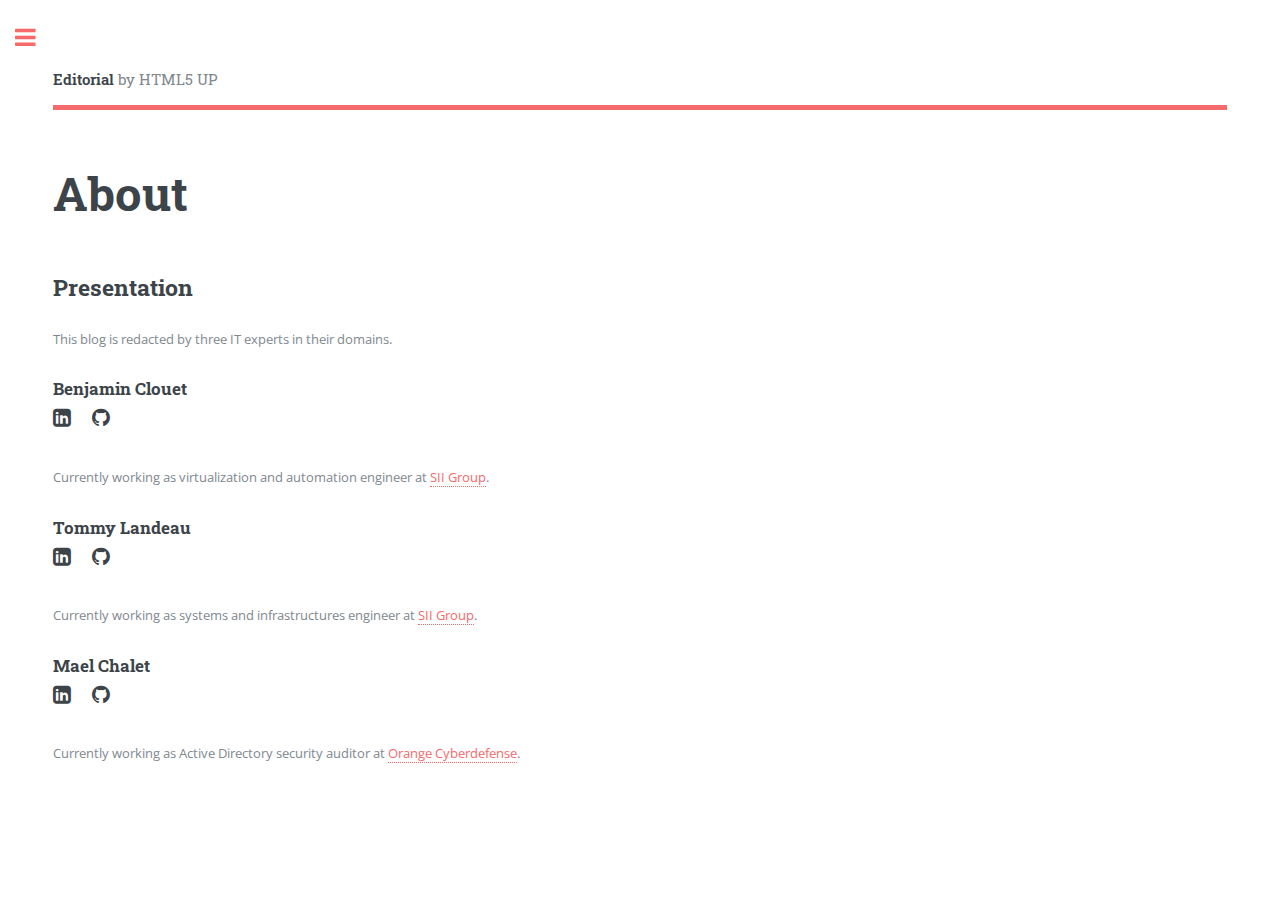
==== about.html @ bd1ff663 "Update" ====
<!DOCTYPE HTML>
<!--
	Editorial by HTML5 UP
	html5up.net | @ajlkn
	Free for personal and commercial use under the CCA 3.0 license (html5up.net/license)
-->
<html>
	<head>
		<title>About - EASY IT</title>
		<meta charset="utf-8" />
		<meta name="viewport" content="width=device-width, initial-scale=1, user-scalable=no" />
		<link rel="stylesheet" href="assets/css/main.css" />
	</head>
	<body class="is-preload">

		<!-- Wrapper -->
			<div id="wrapper">

				<!-- Main -->
					<div id="main">
						<div class="inner">

							<!-- Header -->
								<header id="header">
									<a href="index.html" class="logo"><strong>Editorial</strong> by HTML5 UP</a>
								</header>

							<!-- Content -->
								<section>
									<header class="main">
										<h1>About</h1>
									</header>

									<!-- Content -->
										<h2 id="content">Presentation</h2>
										<p>This blog is redacted by three IT experts in their domains.</p>
										<div class="row">
											<div class="col-6 col-12-medium">
												<h3>Benjamin Clouet 
													<ul class="icons">
														<li><a href="https://www.linkedin.com/in/benjamin-clouet-284706ab" class="icon fa-linkedin-square"><span class="label">LinkedIn</span></a></li>
														<li><a href="https://github.com/bclouet" class="icon fa-github"><span class="label">Github</span></a></li>
													</ul>
												</h3>

												<p>Currently working as virtualization and automation engineer at <a href="http://www.groupe-sii.com">SII Group</a>.</p>

												<h3>Tommy Landeau
													<ul class="icons">
														<li><a href="https://www.linkedin.com/in/benjamin-clouet-284706ab" class="icon fa-linkedin-square"><span class="label">LinkedIn</span></a></li>
														<li><a href="https://github.com/bclouet" class="icon fa-github"><span class="label">Github</span></a></li>
													</ul>
												</h3>

												<p>Currently working as systems and infrastructures engineer at <a href="http://www.groupe-sii.com">SII Group</a>.</p>

												<h3>Mael Chalet 
													<ul class="icons">
														<li><a href="https://www.linkedin.com/in/benjamin-clouet-284706ab" class="icon fa-linkedin-square"><span class="label">LinkedIn</span></a></li>
														<li><a href="https://github.com/bclouet" class="icon fa-github"><span class="label">Github</span></a></li>
													</ul>
												</h3>

												<p>Currently working as Active Directory security auditor at <a href="https://cyberdefense.orange.com/fr/">Orange Cyberdefense</a>.</p>
											</div>
										</div>
								</section>
						</div>
					</div>

				<!-- Sidebar -->
					<div id="sidebar">
						<div class="inner">

							<!-- Search -->
								<section id="search" class="alt">
									<form method="post" action="#">
										<input type="text" name="query" id="query" placeholder="Search" />
									</form>
								</section>

							<!-- Menu -->
                            <nav id="menu">
									<header class="major">
										<h2>Menu</h2>
									</header>
									<ul>
										<li><a href="index.html">Homepage</a></li>
										<li><a href="generic.html">Generic</a></li>
										<li><a href="elements.html">Elements</a></li>
										<li>
											<span class="opener">Tutorials</span>
											<ul>
												<li><a href="#">VMware</a></li>
												<li><a href="#">Databases</a></li>
												<li><a href="#">Microsoft</a></li>
												<li><a href="#">Security</a></li>
											</ul>
										</li>
										<li>
											<span class="opener">Technology monitoring</span>
											<ul>
												<li><a href="#">VMware</a></li>
												<li><a href="#">Databases</a></li>
												<li><a href="#">Microsoft</a></li>
												<li><a href="#">Security</a></li>
											</ul>
										</li>
										<li><a href="about.html">About</a></li>
									</ul>
								</nav>

							<!-- Section -->
								<section>
									<header class="major">
										<h2>Last articles</h2>
									</header>
									<div class="mini-posts">
										<article>
											<a href="#" class="image"><img src="images/virtualisation/vmware_icon.png" alt="" /></a>
											<p>An introduction to virtualization through VMware technologies.</p>
										</article>
										<article>
											<a href="#" class="image"><img src="images/microsoft/microsoft_icon.png" alt="" /></a>
											<p>Understanding Active Direcrory architecture.</p>
										</article>
										<article>
											<a href="#" class="image"><img src="images/scripting/python_icon.png" alt="" /></a>
											<p>Using Python to automate tasks on VMware technologies.</p>
										</article>
									</div>
									<ul class="actions">
										<li><a href="#" class="button">More</a></li>
									</ul>
								</section>

							<!-- Section -->
								<section>
									<header class="major">
										<h2>Get in touch</h2>
									</header>
									<p>If you want to discuss about something related to this blog, don't hesitate to contact us using the following information.</p>
									<ul class="contact">
										<li class="fa-envelope-o"><a href="#">it-ez@domain.tbd</a></li>
										<li class="fa-phone">(000) 000-0000</li>
										<li class="fa-home">169 rue du sale<br />
										Paimpol, TN 00000-0000</li>
									</ul>
								</section>

							<!-- Footer -->
								<footer id="footer">
									<p class="copyright">&copy; IT-EZ. All rights reserved. Demo Images: <a href="https://unsplash.com">Unsplash</a>. Design: <a href="https://html5up.net">HTML5 UP</a>.</p>
								</footer>

						</div>
					</div>

			</div>

		<!-- Scripts -->
			<script src="assets/js/jquery.min.js"></script>
			<script src="assets/js/browser.min.js"></script>
			<script src="assets/js/breakpoints.min.js"></script>
			<script src="assets/js/util.js"></script>
			<script src="assets/js/main.js"></script>

	</body>
</html>
---- assets/css/main.css ----
@import url(font-awesome.min.css);
@import url("https://fonts.googleapis.com/css?family=Open+Sans:400,600,400italic,600italic|Roboto+Slab:400,700");

/*
	Editorial by HTML5 UP
	html5up.net | @ajlkn
	Free for personal and commercial use under the CCA 3.0 license (html5up.net/license)
*/

html, body, div, span, applet, object,
iframe, h1, h2, h3, h4, h5, h6, p, blockquote,
pre, a, abbr, acronym, address, big, cite,
code, del, dfn, em, img, ins, kbd, q, s, samp,
small, strike, strong, sub, sup, tt, var, b,
u, i, center, dl, dt, dd, ol, ul, li, fieldset,
form, label, legend, table, caption, tbody,
tfoot, thead, tr, th, td, article, aside,
canvas, details, embed, figure, figcaption,
footer, header, hgroup, menu, nav, output, ruby,
section, summary, time, mark, audio, video {
	margin: 0;
	padding: 0;
	border: 0;
	font-size: 100%;
	font: inherit;
	vertical-align: baseline;}

article, aside, details, figcaption, figure,
footer, header, hgroup, menu, nav, section {
	display: block;}

body {
	line-height: 1;
}

ol, ul {
	list-style: none;
}

blockquote, q {
	quotes: none;
}

	blockquote:before, blockquote:after, q:before, q:after {
		content: '';
		content: none;
	}

table {
	border-collapse: collapse;
	border-spacing: 0;
}

body {
	-webkit-text-size-adjust: none;
}

mark {
	background-color: transparent;
	color: inherit;
}

input::-moz-focus-inner {
	border: 0;
	padding: 0;
}

input, select, textarea {
	-moz-appearance: none;
	-webkit-appearance: none;
	-ms-appearance: none;
	appearance: none;
}

/* Basic */

	@-ms-viewport {
		width: device-width;
	}

	body {
		-ms-overflow-style: scrollbar;
	}

	@media screen and (max-width: 480px) {

		html, body {
			min-width: 320px;
		}

	}

	html {
		box-sizing: border-box;
	}

	*, *:before, *:after {
		box-sizing: inherit;
	}

	body {
		background: #ffffff;
	}

		body.is-preload *, body.is-preload *:before, body.is-preload *:after, body.is-resizing *, body.is-resizing *:before, body.is-resizing *:after {
			-moz-animation: none !important;
			-webkit-animation: none !important;
			-ms-animation: none !important;
			animation: none !important;
			-moz-transition: none !important;
			-webkit-transition: none !important;
			-ms-transition: none !important;
			transition: none !important;
		}

/* Type */

	body, input, select, textarea {
		color: #7f888f;
		font-family: "Open Sans", sans-serif;
		font-size: 13pt;
		font-weight: 400;
		line-height: 1.65;
	}

		@media screen and (max-width: 1680px) {

			body, input, select, textarea {
				font-size: 11pt;
			}

		}

		@media screen and (max-width: 1280px) {

			body, input, select, textarea {
				font-size: 10pt;
			}

		}

		@media screen and (max-width: 360px) {

			body, input, select, textarea {
				font-size: 9pt;
			}

		}

	a {
		-moz-transition: color 0.2s ease-in-out, border-bottom-color 0.2s ease-in-out;
		-webkit-transition: color 0.2s ease-in-out, border-bottom-color 0.2s ease-in-out;
		-ms-transition: color 0.2s ease-in-out, border-bottom-color 0.2s ease-in-out;
		transition: color 0.2s ease-in-out, border-bottom-color 0.2s ease-in-out;
		border-bottom: dotted 1px;
		color: #f56a6a;
		text-decoration: none;
	}

		a:hover {
			border-bottom-color: #f56a6a;
			color: #f56a6a !important;
		}

			a:hover strong {
				color: inherit;
			}

	strong, b {
		color: #3d4449;
		font-weight: 600;
	}

	em, i {
		font-style: italic;
	}

	p {
		margin: 0 0 2em 0;
	}

	h1, h2, h3, h4, h5, h6 {
		color: #3d4449;
		font-family: "Roboto Slab", serif;
		font-weight: 700;
		line-height: 1.5;
		margin: 0 0 1em 0;
	}

		h1 a, h2 a, h3 a, h4 a, h5 a, h6 a {
			color: inherit;
			text-decoration: none;
			border-bottom: 0;
		}

	h1 {
		font-size: 4em;
		margin: 0 0 0.5em 0;
		line-height: 1.3;
	}

	h2 {
		font-size: 1.75em;
	}

	h3 {
		font-size: 1.25em;
	}

	h4 {
		font-size: 1.1em;
	}

	h5 {
		font-size: 0.9em;
	}

	h6 {
		font-size: 0.7em;
	}

	@media screen and (max-width: 1680px) {

		h1 {
			font-size: 3.5em;
		}

	}

	@media screen and (max-width: 980px) {

		h1 {
			font-size: 3.25em;
		}

	}

	@media screen and (max-width: 736px) {

		h1 {
			font-size: 2em;
			line-height: 1.4;
		}

		h2 {
			font-size: 1.5em;
		}

	}

	sub {
		font-size: 0.8em;
		position: relative;
		top: 0.5em;
	}

	sup {
		font-size: 0.8em;
		position: relative;
		top: -0.5em;
	}

	blockquote {
		border-left: solid 3px rgba(210, 215, 217, 0.75);
		font-style: italic;
		margin: 0 0 2em 0;
		padding: 0.5em 0 0.5em 2em;
	}

	code {
		background: rgba(230, 235, 237, 0.25);
		border-radius: 0.375em;
		border: solid 1px rgba(210, 215, 217, 0.75);
		font-family: "Courier New", monospace;
		font-size: 0.9em;
		margin: 0 0.25em;
		padding: 0.25em 0.65em;
	}

	pre {
		-webkit-overflow-scrolling: touch;
		font-family: "Courier New", monospace;
		font-size: 0.9em;
		margin: 0 0 2em 0;
	}

		pre code {
			display: block;
			line-height: 1.75;
			padding: 1em 1.5em;
			overflow-x: auto;
		}

	hr {
		border: 0;
		border-bottom: solid 1px rgba(210, 215, 217, 0.75);
		margin: 2em 0;
	}

		hr.major {
			margin: 3em 0;
		}

	.align-left {
		text-align: left;
	}

	.align-center {
		text-align: center;
	}

	.align-right {
		text-align: right;
	}

/* Row */

	.row {
		display: flex;
		flex-wrap: wrap;
		box-sizing: border-box;
		align-items: stretch;
	}

		.row > * {
			box-sizing: border-box;
		}

		.row.gtr-uniform > * > :last-child {
			margin-bottom: 0;
		}

		.row.aln-left {
			justify-content: flex-start;
		}

		.row.aln-center {
			justify-content: center;
		}

		.row.aln-right {
			justify-content: flex-end;
		}

		.row.aln-top {
			align-items: flex-start;
		}

		.row.aln-middle {
			align-items: center;
		}

		.row.aln-bottom {
			align-items: flex-end;
		}

		.row > .imp {
			order: -1;
		}

		.row > .col-1 {
			width: 8.3333333333%;
		}

		.row > .off-1 {
			margin-left: 8.3333333333%;
		}

		.row > .col-2 {
			width: 16.6666666667%;
		}

		.row > .off-2 {
			margin-left: 16.6666666667%;
		}

		.row > .col-3 {
			width: 25%;
		}

		.row > .off-3 {
			margin-left: 25%;
		}

		.row > .col-4 {
			width: 33.3333333333%;
		}

		.row > .off-4 {
			margin-left: 33.3333333333%;
		}

		.row > .col-5 {
			width: 41.6666666667%;
		}

		.row > .off-5 {
			margin-left: 41.6666666667%;
		}

		.row > .col-6 {
			width: 50%;
		}

		.row > .off-6 {
			margin-left: 50%;
		}

		.row > .col-7 {
			width: 58.3333333333%;
		}

		.row > .off-7 {
			margin-left: 58.3333333333%;
		}

		.row > .col-8 {
			width: 66.6666666667%;
		}

		.row > .off-8 {
			margin-left: 66.6666666667%;
		}

		.row > .col-9 {
			width: 75%;
		}

		.row > .off-9 {
			margin-left: 75%;
		}

		.row > .col-10 {
			width: 83.3333333333%;
		}

		.row > .off-10 {
			margin-left: 83.3333333333%;
		}

		.row > .col-11 {
			width: 91.6666666667%;
		}

		.row > .off-11 {
			margin-left: 91.6666666667%;
		}

		.row > .col-12 {
			width: 100%;
		}

		.row > .off-12 {
			margin-left: 100%;
		}

		.row.gtr-0 {
			margin-top: 0;
			margin-left: 0em;
		}

			.row.gtr-0 > * {
				padding: 0 0 0 0em;
			}

			.row.gtr-0.gtr-uniform {
				margin-top: 0em;
			}

				.row.gtr-0.gtr-uniform > * {
					padding-top: 0em;
				}

		.row.gtr-25 {
			margin-top: 0;
			margin-left: -0.375em;
		}

			.row.gtr-25 > * {
				padding: 0 0 0 0.375em;
			}

			.row.gtr-25.gtr-uniform {
				margin-top: -0.375em;
			}

				.row.gtr-25.gtr-uniform > * {
					padding-top: 0.375em;
				}

		.row.gtr-50 {
			margin-top: 0;
			margin-left: -0.75em;
		}

			.row.gtr-50 > * {
				padding: 0 0 0 0.75em;
			}

			.row.gtr-50.gtr-uniform {
				margin-top: -0.75em;
			}

				.row.gtr-50.gtr-uniform > * {
					padding-top: 0.75em;
				}

		.row {
			margin-top: 0;
			margin-left: -1.5em;
		}

			.row > * {
				padding: 0 0 0 1.5em;
			}

			.row.gtr-uniform {
				margin-top: -1.5em;
			}

				.row.gtr-uniform > * {
					padding-top: 1.5em;
				}

		.row.gtr-150 {
			margin-top: 0;
			margin-left: -2.25em;
		}

			.row.gtr-150 > * {
				padding: 0 0 0 2.25em;
			}

			.row.gtr-150.gtr-uniform {
				margin-top: -2.25em;
			}

				.row.gtr-150.gtr-uniform > * {
					padding-top: 2.25em;
				}

		.row.gtr-200 {
			margin-top: 0;
			margin-left: -3em;
		}

			.row.gtr-200 > * {
				padding: 0 0 0 3em;
			}

			.row.gtr-200.gtr-uniform {
				margin-top: -3em;
			}

				.row.gtr-200.gtr-uniform > * {
					padding-top: 3em;
				}

		@media screen and (max-width: 1680px) {

			.row {
				display: flex;
				flex-wrap: wrap;
				box-sizing: border-box;
				align-items: stretch;
			}

				.row > * {
					box-sizing: border-box;
				}

				.row.gtr-uniform > * > :last-child {
					margin-bottom: 0;
				}

				.row.aln-left {
					justify-content: flex-start;
				}

				.row.aln-center {
					justify-content: center;
				}

				.row.aln-right {
					justify-content: flex-end;
				}

				.row.aln-top {
					align-items: flex-start;
				}

				.row.aln-middle {
					align-items: center;
				}

				.row.aln-bottom {
					align-items: flex-end;
				}

				.row > .imp-xlarge {
					order: -1;
				}

				.row > .col-1-xlarge {
					width: 8.3333333333%;
				}

				.row > .off-1-xlarge {
					margin-left: 8.3333333333%;
				}

				.row > .col-2-xlarge {
					width: 16.6666666667%;
				}

				.row > .off-2-xlarge {
					margin-left: 16.6666666667%;
				}

				.row > .col-3-xlarge {
					width: 25%;
				}

				.row > .off-3-xlarge {
					margin-left: 25%;
				}

				.row > .col-4-xlarge {
					width: 33.3333333333%;
				}

				.row > .off-4-xlarge {
					margin-left: 33.3333333333%;
				}

				.row > .col-5-xlarge {
					width: 41.6666666667%;
				}

				.row > .off-5-xlarge {
					margin-left: 41.6666666667%;
				}

				.row > .col-6-xlarge {
					width: 50%;
				}

				.row > .off-6-xlarge {
					margin-left: 50%;
				}

				.row > .col-7-xlarge {
					width: 58.3333333333%;
				}

				.row > .off-7-xlarge {
					margin-left: 58.3333333333%;
				}

				.row > .col-8-xlarge {
					width: 66.6666666667%;
				}

				.row > .off-8-xlarge {
					margin-left: 66.6666666667%;
				}

				.row > .col-9-xlarge {
					width: 75%;
				}

				.row > .off-9-xlarge {
					margin-left: 75%;
				}

				.row > .col-10-xlarge {
					width: 83.3333333333%;
				}

				.row > .off-10-xlarge {
					margin-left: 83.3333333333%;
				}

				.row > .col-11-xlarge {
					width: 91.6666666667%;
				}

				.row > .off-11-xlarge {
					margin-left: 91.6666666667%;
				}

				.row > .col-12-xlarge {
					width: 100%;
				}

				.row > .off-12-xlarge {
					margin-left: 100%;
				}

				.row.gtr-0 {
					margin-top: 0;
					margin-left: 0em;
				}

					.row.gtr-0 > * {
						padding: 0 0 0 0em;
					}

					.row.gtr-0.gtr-uniform {
						margin-top: 0em;
					}

						.row.gtr-0.gtr-uniform > * {
							padding-top: 0em;
						}

				.row.gtr-25 {
					margin-top: 0;
					margin-left: -0.375em;
				}

					.row.gtr-25 > * {
						padding: 0 0 0 0.375em;
					}

					.row.gtr-25.gtr-uniform {
						margin-top: -0.375em;
					}

						.row.gtr-25.gtr-uniform > * {
							padding-top: 0.375em;
						}

				.row.gtr-50 {
					margin-top: 0;
					margin-left: -0.75em;
				}

					.row.gtr-50 > * {
						padding: 0 0 0 0.75em;
					}

					.row.gtr-50.gtr-uniform {
						margin-top: -0.75em;
					}

						.row.gtr-50.gtr-uniform > * {
							padding-top: 0.75em;
						}

				.row {
					margin-top: 0;
					margin-left: -1.5em;
				}

					.row > * {
						padding: 0 0 0 1.5em;
					}

					.row.gtr-uniform {
						margin-top: -1.5em;
					}

						.row.gtr-uniform > * {
							padding-top: 1.5em;
						}

				.row.gtr-150 {
					margin-top: 0;
					margin-left: -2.25em;
				}

					.row.gtr-150 > * {
						padding: 0 0 0 2.25em;
					}

					.row.gtr-150.gtr-uniform {
						margin-top: -2.25em;
					}

						.row.gtr-150.gtr-uniform > * {
							padding-top: 2.25em;
						}

				.row.gtr-200 {
					margin-top: 0;
					margin-left: -3em;
				}

					.row.gtr-200 > * {
						padding: 0 0 0 3em;
					}

					.row.gtr-200.gtr-uniform {
						margin-top: -3em;
					}

						.row.gtr-200.gtr-uniform > * {
							padding-top: 3em;
						}

		}

		@media screen and (max-width: 1280px) {

			.row {
				display: flex;
				flex-wrap: wrap;
				box-sizing: border-box;
				align-items: stretch;
			}

				.row > * {
					box-sizing: border-box;
				}

				.row.gtr-uniform > * > :last-child {
					margin-bottom: 0;
				}

				.row.aln-left {
					justify-content: flex-start;
				}

				.row.aln-center {
					justify-content: center;
				}

				.row.aln-right {
					justify-content: flex-end;
				}

				.row.aln-top {
					align-items: flex-start;
				}

				.row.aln-middle {
					align-items: center;
				}

				.row.aln-bottom {
					align-items: flex-end;
				}

				.row > .imp-large {
					order: -1;
				}

				.row > .col-1-large {
					width: 8.3333333333%;
				}

				.row > .off-1-large {
					margin-left: 8.3333333333%;
				}

				.row > .col-2-large {
					width: 16.6666666667%;
				}

				.row > .off-2-large {
					margin-left: 16.6666666667%;
				}

				.row > .col-3-large {
					width: 25%;
				}

				.row > .off-3-large {
					margin-left: 25%;
				}

				.row > .col-4-large {
					width: 33.3333333333%;
				}

				.row > .off-4-large {
					margin-left: 33.3333333333%;
				}

				.row > .col-5-large {
					width: 41.6666666667%;
				}

				.row > .off-5-large {
					margin-left: 41.6666666667%;
				}

				.row > .col-6-large {
					width: 50%;
				}

				.row > .off-6-large {
					margin-left: 50%;
				}

				.row > .col-7-large {
					width: 58.3333333333%;
				}

				.row > .off-7-large {
					margin-left: 58.3333333333%;
				}

				.row > .col-8-large {
					width: 66.6666666667%;
				}

				.row > .off-8-large {
					margin-left: 66.6666666667%;
				}

				.row > .col-9-large {
					width: 75%;
				}

				.row > .off-9-large {
					margin-left: 75%;
				}

				.row > .col-10-large {
					width: 83.3333333333%;
				}

				.row > .off-10-large {
					margin-left: 83.3333333333%;
				}

				.row > .col-11-large {
					width: 91.6666666667%;
				}

				.row > .off-11-large {
					margin-left: 91.6666666667%;
				}

				.row > .col-12-large {
					width: 100%;
				}

				.row > .off-12-large {
					margin-left: 100%;
				}

				.row.gtr-0 {
					margin-top: 0;
					margin-left: 0em;
				}

					.row.gtr-0 > * {
						padding: 0 0 0 0em;
					}

					.row.gtr-0.gtr-uniform {
						margin-top: 0em;
					}

						.row.gtr-0.gtr-uniform > * {
							padding-top: 0em;
						}

				.row.gtr-25 {
					margin-top: 0;
					margin-left: -0.375em;
				}

					.row.gtr-25 > * {
						padding: 0 0 0 0.375em;
					}

					.row.gtr-25.gtr-uniform {
						margin-top: -0.375em;
					}

						.row.gtr-25.gtr-uniform > * {
							padding-top: 0.375em;
						}

				.row.gtr-50 {
					margin-top: 0;
					margin-left: -0.75em;
				}

					.row.gtr-50 > * {
						padding: 0 0 0 0.75em;
					}

					.row.gtr-50.gtr-uniform {
						margin-top: -0.75em;
					}

						.row.gtr-50.gtr-uniform > * {
							padding-top: 0.75em;
						}

				.row {
					margin-top: 0;
					margin-left: -1.5em;
				}

					.row > * {
						padding: 0 0 0 1.5em;
					}

					.row.gtr-uniform {
						margin-top: -1.5em;
					}

						.row.gtr-uniform > * {
							padding-top: 1.5em;
						}

				.row.gtr-150 {
					margin-top: 0;
					margin-left: -2.25em;
				}

					.row.gtr-150 > * {
						padding: 0 0 0 2.25em;
					}

					.row.gtr-150.gtr-uniform {
						margin-top: -2.25em;
					}

						.row.gtr-150.gtr-uniform > * {
							padding-top: 2.25em;
						}

				.row.gtr-200 {
					margin-top: 0;
					margin-left: -3em;
				}

					.row.gtr-200 > * {
						padding: 0 0 0 3em;
					}

					.row.gtr-200.gtr-uniform {
						margin-top: -3em;
					}

						.row.gtr-200.gtr-uniform > * {
							padding-top: 3em;
						}

		}

		@media screen and (max-width: 980px) {

			.row {
				display: flex;
				flex-wrap: wrap;
				box-sizing: border-box;
				align-items: stretch;
			}

				.row > * {
					box-sizing: border-box;
				}

				.row.gtr-uniform > * > :last-child {
					margin-bottom: 0;
				}

				.row.aln-left {
					justify-content: flex-start;
				}

				.row.aln-center {
					justify-content: center;
				}

				.row.aln-right {
					justify-content: flex-end;
				}

				.row.aln-top {
					align-items: flex-start;
				}

				.row.aln-middle {
					align-items: center;
				}

				.row.aln-bottom {
					align-items: flex-end;
				}

				.row > .imp-medium {
					order: -1;
				}

				.row > .col-1-medium {
					width: 8.3333333333%;
				}

				.row > .off-1-medium {
					margin-left: 8.3333333333%;
				}

				.row > .col-2-medium {
					width: 16.6666666667%;
				}

				.row > .off-2-medium {
					margin-left: 16.6666666667%;
				}

				.row > .col-3-medium {
					width: 25%;
				}

				.row > .off-3-medium {
					margin-left: 25%;
				}

				.row > .col-4-medium {
					width: 33.3333333333%;
				}

				.row > .off-4-medium {
					margin-left: 33.3333333333%;
				}

				.row > .col-5-medium {
					width: 41.6666666667%;
				}

				.row > .off-5-medium {
					margin-left: 41.6666666667%;
				}

				.row > .col-6-medium {
					width: 50%;
				}

				.row > .off-6-medium {
					margin-left: 50%;
				}

				.row > .col-7-medium {
					width: 58.3333333333%;
				}

				.row > .off-7-medium {
					margin-left: 58.3333333333%;
				}

				.row > .col-8-medium {
					width: 66.6666666667%;
				}

				.row > .off-8-medium {
					margin-left: 66.6666666667%;
				}

				.row > .col-9-medium {
					width: 75%;
				}

				.row > .off-9-medium {
					margin-left: 75%;
				}

				.row > .col-10-medium {
					width: 83.3333333333%;
				}

				.row > .off-10-medium {
					margin-left: 83.3333333333%;
				}

				.row > .col-11-medium {
					width: 91.6666666667%;
				}

				.row > .off-11-medium {
					margin-left: 91.6666666667%;
				}

				.row > .col-12-medium {
					width: 100%;
				}

				.row > .off-12-medium {
					margin-left: 100%;
				}

				.row.gtr-0 {
					margin-top: 0;
					margin-left: 0em;
				}

					.row.gtr-0 > * {
						padding: 0 0 0 0em;
					}

					.row.gtr-0.gtr-uniform {
						margin-top: 0em;
					}

						.row.gtr-0.gtr-uniform > * {
							padding-top: 0em;
						}

				.row.gtr-25 {
					margin-top: 0;
					margin-left: -0.375em;
				}

					.row.gtr-25 > * {
						padding: 0 0 0 0.375em;
					}

					.row.gtr-25.gtr-uniform {
						margin-top: -0.375em;
					}

						.row.gtr-25.gtr-uniform > * {
							padding-top: 0.375em;
						}

				.row.gtr-50 {
					margin-top: 0;
					margin-left: -0.75em;
				}

					.row.gtr-50 > * {
						padding: 0 0 0 0.75em;
					}

					.row.gtr-50.gtr-uniform {
						margin-top: -0.75em;
					}

						.row.gtr-50.gtr-uniform > * {
							padding-top: 0.75em;
						}

				.row {
					margin-top: 0;
					margin-left: -1.5em;
				}

					.row > * {
						padding: 0 0 0 1.5em;
					}

					.row.gtr-uniform {
						margin-top: -1.5em;
					}

						.row.gtr-uniform > * {
							padding-top: 1.5em;
						}

				.row.gtr-150 {
					margin-top: 0;
					margin-left: -2.25em;
				}

					.row.gtr-150 > * {
						padding: 0 0 0 2.25em;
					}

					.row.gtr-150.gtr-uniform {
						margin-top: -2.25em;
					}

						.row.gtr-150.gtr-uniform > * {
							padding-top: 2.25em;
						}

				.row.gtr-200 {
					margin-top: 0;
					margin-left: -3em;
				}

					.row.gtr-200 > * {
						padding: 0 0 0 3em;
					}

					.row.gtr-200.gtr-uniform {
						margin-top: -3em;
					}

						.row.gtr-200.gtr-uniform > * {
							padding-top: 3em;
						}

		}

		@media screen and (max-width: 736px) {

			.row {
				display: flex;
				flex-wrap: wrap;
				box-sizing: border-box;
				align-items: stretch;
			}

				.row > * {
					box-sizing: border-box;
				}

				.row.gtr-uniform > * > :last-child {
					margin-bottom: 0;
				}

				.row.aln-left {
					justify-content: flex-start;
				}

				.row.aln-center {
					justify-content: center;
				}

				.row.aln-right {
					justify-content: flex-end;
				}

				.row.aln-top {
					align-items: flex-start;
				}

				.row.aln-middle {
					align-items: center;
				}

				.row.aln-bottom {
					align-items: flex-end;
				}

				.row > .imp-small {
					order: -1;
				}

				.row > .col-1-small {
					width: 8.3333333333%;
				}

				.row > .off-1-small {
					margin-left: 8.3333333333%;
				}

				.row > .col-2-small {
					width: 16.6666666667%;
				}

				.row > .off-2-small {
					margin-left: 16.6666666667%;
				}

				.row > .col-3-small {
					width: 25%;
				}

				.row > .off-3-small {
					margin-left: 25%;
				}

				.row > .col-4-small {
					width: 33.3333333333%;
				}

				.row > .off-4-small {
					margin-left: 33.3333333333%;
				}

				.row > .col-5-small {
					width: 41.6666666667%;
				}

				.row > .off-5-small {
					margin-left: 41.6666666667%;
				}

				.row > .col-6-small {
					width: 50%;
				}

				.row > .off-6-small {
					margin-left: 50%;
				}

				.row > .col-7-small {
					width: 58.3333333333%;
				}

				.row > .off-7-small {
					margin-left: 58.3333333333%;
				}

				.row > .col-8-small {
					width: 66.6666666667%;
				}

				.row > .off-8-small {
					margin-left: 66.6666666667%;
				}

				.row > .col-9-small {
					width: 75%;
				}

				.row > .off-9-small {
					margin-left: 75%;
				}

				.row > .col-10-small {
					width: 83.3333333333%;
				}

				.row > .off-10-small {
					margin-left: 83.3333333333%;
				}

				.row > .col-11-small {
					width: 91.6666666667%;
				}

				.row > .off-11-small {
					margin-left: 91.6666666667%;
				}

				.row > .col-12-small {
					width: 100%;
				}

				.row > .off-12-small {
					margin-left: 100%;
				}

				.row.gtr-0 {
					margin-top: 0;
					margin-left: 0em;
				}

					.row.gtr-0 > * {
						padding: 0 0 0 0em;
					}

					.row.gtr-0.gtr-uniform {
						margin-top: 0em;
					}

						.row.gtr-0.gtr-uniform > * {
							padding-top: 0em;
						}

				.row.gtr-25 {
					margin-top: 0;
					margin-left: -0.375em;
				}

					.row.gtr-25 > * {
						padding: 0 0 0 0.375em;
					}

					.row.gtr-25.gtr-uniform {
						margin-top: -0.375em;
					}

						.row.gtr-25.gtr-uniform > * {
							padding-top: 0.375em;
						}

				.row.gtr-50 {
					margin-top: 0;
					margin-left: -0.75em;
				}

					.row.gtr-50 > * {
						padding: 0 0 0 0.75em;
					}

					.row.gtr-50.gtr-uniform {
						margin-top: -0.75em;
					}

						.row.gtr-50.gtr-uniform > * {
							padding-top: 0.75em;
						}

				.row {
					margin-top: 0;
					margin-left: -1.5em;
				}

					.row > * {
						padding: 0 0 0 1.5em;
					}

					.row.gtr-uniform {
						margin-top: -1.5em;
					}

						.row.gtr-uniform > * {
							padding-top: 1.5em;
						}

				.row.gtr-150 {
					margin-top: 0;
					margin-left: -2.25em;
				}

					.row.gtr-150 > * {
						padding: 0 0 0 2.25em;
					}

					.row.gtr-150.gtr-uniform {
						margin-top: -2.25em;
					}

						.row.gtr-150.gtr-uniform > * {
							padding-top: 2.25em;
						}

				.row.gtr-200 {
					margin-top: 0;
					margin-left: -3em;
				}

					.row.gtr-200 > * {
						padding: 0 0 0 3em;
					}

					.row.gtr-200.gtr-uniform {
						margin-top: -3em;
					}

						.row.gtr-200.gtr-uniform > * {
							padding-top: 3em;
						}

		}

		@media screen and (max-width: 480px) {

			.row {
				display: flex;
				flex-wrap: wrap;
				box-sizing: border-box;
				align-items: stretch;
			}

				.row > * {
					box-sizing: border-box;
				}

				.row.gtr-uniform > * > :last-child {
					margin-bottom: 0;
				}

				.row.aln-left {
					justify-content: flex-start;
				}

				.row.aln-center {
					justify-content: center;
				}

				.row.aln-right {
					justify-content: flex-end;
				}

				.row.aln-top {
					align-items: flex-start;
				}

				.row.aln-middle {
					align-items: center;
				}

				.row.aln-bottom {
					align-items: flex-end;
				}

				.row > .imp-xsmall {
					order: -1;
				}

				.row > .col-1-xsmall {
					width: 8.3333333333%;
				}

				.row > .off-1-xsmall {
					margin-left: 8.3333333333%;
				}

				.row > .col-2-xsmall {
					width: 16.6666666667%;
				}

				.row > .off-2-xsmall {
					margin-left: 16.6666666667%;
				}

				.row > .col-3-xsmall {
					width: 25%;
				}

				.row > .off-3-xsmall {
					margin-left: 25%;
				}

				.row > .col-4-xsmall {
					width: 33.3333333333%;
				}

				.row > .off-4-xsmall {
					margin-left: 33.3333333333%;
				}

				.row > .col-5-xsmall {
					width: 41.6666666667%;
				}

				.row > .off-5-xsmall {
					margin-left: 41.6666666667%;
				}

				.row > .col-6-xsmall {
					width: 50%;
				}

				.row > .off-6-xsmall {
					margin-left: 50%;
				}

				.row > .col-7-xsmall {
					width: 58.3333333333%;
				}

				.row > .off-7-xsmall {
					margin-left: 58.3333333333%;
				}

				.row > .col-8-xsmall {
					width: 66.6666666667%;
				}

				.row > .off-8-xsmall {
					margin-left: 66.6666666667%;
				}

				.row > .col-9-xsmall {
					width: 75%;
				}

				.row > .off-9-xsmall {
					margin-left: 75%;
				}

				.row > .col-10-xsmall {
					width: 83.3333333333%;
				}

				.row > .off-10-xsmall {
					margin-left: 83.3333333333%;
				}

				.row > .col-11-xsmall {
					width: 91.6666666667%;
				}

				.row > .off-11-xsmall {
					margin-left: 91.6666666667%;
				}

				.row > .col-12-xsmall {
					width: 100%;
				}

				.row > .off-12-xsmall {
					margin-left: 100%;
				}

				.row.gtr-0 {
					margin-top: 0;
					margin-left: 0em;
				}

					.row.gtr-0 > * {
						padding: 0 0 0 0em;
					}

					.row.gtr-0.gtr-uniform {
						margin-top: 0em;
					}

						.row.gtr-0.gtr-uniform > * {
							padding-top: 0em;
						}

				.row.gtr-25 {
					margin-top: 0;
					margin-left: -0.375em;
				}

					.row.gtr-25 > * {
						padding: 0 0 0 0.375em;
					}

					.row.gtr-25.gtr-uniform {
						margin-top: -0.375em;
					}

						.row.gtr-25.gtr-uniform > * {
							padding-top: 0.375em;
						}

				.row.gtr-50 {
					margin-top: 0;
					margin-left: -0.75em;
				}

					.row.gtr-50 > * {
						padding: 0 0 0 0.75em;
					}

					.row.gtr-50.gtr-uniform {
						margin-top: -0.75em;
					}

						.row.gtr-50.gtr-uniform > * {
							padding-top: 0.75em;
						}

				.row {
					margin-top: 0;
					margin-left: -1.5em;
				}

					.row > * {
						padding: 0 0 0 1.5em;
					}

					.row.gtr-uniform {
						margin-top: -1.5em;
					}

						.row.gtr-uniform > * {
							padding-top: 1.5em;
						}

				.row.gtr-150 {
					margin-top: 0;
					margin-left: -2.25em;
				}

					.row.gtr-150 > * {
						padding: 0 0 0 2.25em;
					}

					.row.gtr-150.gtr-uniform {
						margin-top: -2.25em;
					}

						.row.gtr-150.gtr-uniform > * {
							padding-top: 2.25em;
						}

				.row.gtr-200 {
					margin-top: 0;
					margin-left: -3em;
				}

					.row.gtr-200 > * {
						padding: 0 0 0 3em;
					}

					.row.gtr-200.gtr-uniform {
						margin-top: -3em;
					}

						.row.gtr-200.gtr-uniform > * {
							padding-top: 3em;
						}

		}

/* Section/Article */

	section.special, article.special {
		text-align: center;
	}

	header p {
		font-family: "Roboto Slab", serif;
		font-size: 1em;
		font-weight: 400;
		letter-spacing: 0.075em;
		margin-top: -0.5em;
		text-transform: uppercase;
	}

	header.major > :last-child {
		border-bottom: solid 3px #f56a6a;
		display: inline-block;
		margin: 0 0 2em 0;
		padding: 0 0.75em 0.5em 0;
	}

	header.main > :last-child {
		margin: 0 0 1em 0;
	}

/* Form */

	form {
		margin: 0 0 2em 0;
	}

	label {
		color: #3d4449;
		display: block;
		font-size: 0.9em;
		font-weight: 600;
		margin: 0 0 1em 0;
	}

	input[type="text"],
	input[type="password"],
	input[type="email"],
	input[type="tel"],
	input[type="search"],
	input[type="url"],
	select,
	textarea {
		-moz-appearance: none;
		-webkit-appearance: none;
		-ms-appearance: none;
		appearance: none;
		background: #ffffff;
		border-radius: 0.375em;
		border: none;
		border: solid 1px rgba(210, 215, 217, 0.75);
		color: inherit;
		display: block;
		outline: 0;
		padding: 0 1em;
		text-decoration: none;
		width: 100%;
	}

		input[type="text"]:invalid,
		input[type="password"]:invalid,
		input[type="email"]:invalid,
		input[type="tel"]:invalid,
		input[type="search"]:invalid,
		input[type="url"]:invalid,
		select:invalid,
		textarea:invalid {
			box-shadow: none;
		}

		input[type="text"]:focus,
		input[type="password"]:focus,
		input[type="email"]:focus,
		input[type="tel"]:focus,
		input[type="search"]:focus,
		input[type="url"]:focus,
		select:focus,
		textarea:focus {
			border-color: #f56a6a;
			box-shadow: 0 0 0 1px #f56a6a;
		}

	select {
		background-image: url("data:image/svg+xml;charset=utf8,%3Csvg xmlns='http://www.w3.org/2000/svg' width='40' height='40' preserveAspectRatio='none' viewBox='0 0 40 40'%3E%3Cpath d='M9.4,12.3l10.4,10.4l10.4-10.4c0.2-0.2,0.5-0.4,0.9-0.4c0.3,0,0.6,0.1,0.9,0.4l3.3,3.3c0.2,0.2,0.4,0.5,0.4,0.9 c0,0.4-0.1,0.6-0.4,0.9L20.7,31.9c-0.2,0.2-0.5,0.4-0.9,0.4c-0.3,0-0.6-0.1-0.9-0.4L4.3,17.3c-0.2-0.2-0.4-0.5-0.4-0.9 c0-0.4,0.1-0.6,0.4-0.9l3.3-3.3c0.2-0.2,0.5-0.4,0.9-0.4S9.1,12.1,9.4,12.3z' fill='rgba(210, 215, 217, 0.75)' /%3E%3C/svg%3E");
		background-size: 1.25em;
		background-repeat: no-repeat;
		background-position: calc(100% - 1em) center;
		height: 2.75em;
		padding-right: 2.75em;
		text-overflow: ellipsis;
	}

		select option {
			color: #3d4449;
			background: #ffffff;
		}

		select:focus::-ms-value {
			background-color: transparent;
		}

		select::-ms-expand {
			display: none;
		}

	input[type="text"],
	input[type="password"],
	input[type="email"],
	input[type="tel"],
	input[type="search"],
	input[type="url"],
	select {
		height: 2.75em;
	}

	textarea {
		padding: 0.75em 1em;
	}

	input[type="checkbox"],
	input[type="radio"] {
		-moz-appearance: none;
		-webkit-appearance: none;
		-ms-appearance: none;
		appearance: none;
		display: block;
		float: left;
		margin-right: -2em;
		opacity: 0;
		width: 1em;
		z-index: -1;
	}

		input[type="checkbox"] + label,
		input[type="radio"] + label {
			text-decoration: none;
			color: #7f888f;
			cursor: pointer;
			display: inline-block;
			font-size: 1em;
			font-weight: 400;
			padding-left: 2.4em;
			padding-right: 0.75em;
			position: relative;
		}

			input[type="checkbox"] + label:before,
			input[type="radio"] + label:before {
				-moz-osx-font-smoothing: grayscale;
				-webkit-font-smoothing: antialiased;
				font-family: FontAwesome;
				font-style: normal;
				font-weight: normal;
				text-transform: none !important;
			}

			input[type="checkbox"] + label:before,
			input[type="radio"] + label:before {
				background: #ffffff;
				border-radius: 0.375em;
				border: solid 1px rgba(210, 215, 217, 0.75);
				content: '';
				display: inline-block;
				height: 1.65em;
				left: 0;
				line-height: 1.58125em;
				position: absolute;
				text-align: center;
				top: 0;
				width: 1.65em;
			}

		input[type="checkbox"]:checked + label:before,
		input[type="radio"]:checked + label:before {
			background: #3d4449;
			border-color: #3d4449;
			color: #ffffff;
			content: '\f00c';
		}

		input[type="checkbox"]:focus + label:before,
		input[type="radio"]:focus + label:before {
			border-color: #f56a6a;
			box-shadow: 0 0 0 1px #f56a6a;
		}

	input[type="checkbox"] + label:before {
		border-radius: 0.375em;
	}

	input[type="radio"] + label:before {
		border-radius: 100%;
	}

	::-webkit-input-placeholder {
		color: #9fa3a6 !important;
		opacity: 1.0;
	}

	:-moz-placeholder {
		color: #9fa3a6 !important;
		opacity: 1.0;
	}

	::-moz-placeholder {
		color: #9fa3a6 !important;
		opacity: 1.0;
	}

	:-ms-input-placeholder {
		color: #9fa3a6 !important;
		opacity: 1.0;
	}

/* Box */

	.box {
		border-radius: 0.375em;
		border: solid 1px rgba(210, 215, 217, 0.75);
		margin-bottom: 2em;
		padding: 1.5em;
	}

		.box > :last-child,
		.box > :last-child > :last-child,
		.box > :last-child > :last-child > :last-child {
			margin-bottom: 0;
		}

		.box.alt {
			border: 0;
			border-radius: 0;
			padding: 0;
		}

/* Icon */

	.icon {
		text-decoration: none;
		border-bottom: none;
		position: relative;
	}

		.icon:before {
			-moz-osx-font-smoothing: grayscale;
			-webkit-font-smoothing: antialiased;
			font-family: FontAwesome;
			font-style: normal;
			font-weight: normal;
			text-transform: none !important;
		}

		.icon > .label {
			display: none;
		}

/* Image */

	.image {
		border-radius: 0.375em;
		border: 0;
		display: inline-block;
		position: relative;
	}

		.image img {
			border-radius: 0.375em;
			display: block;
		}

		.image.left, .image.right {
			max-width: 40%;
		}

			.image.left img, .image.right img {
				width: 100%;
			}

		.image.left {
			float: left;
			padding: 0 1.5em 1em 0;
			top: 0.25em;
		}

		.image.right {
			float: right;
			padding: 0 0 1em 1.5em;
			top: 0.25em;
		}

		.image.fit {
			display: block;
			margin: 0 0 2em 0;
			width: 100%;
		}

			.image.fit img {
				width: 100%;
			}

		.image.main {
			display: block;
			margin: 0 0 3em 0;
			width: 100%;
		}

			.image.main img {
				width: 100%;
			}

	a.image {
		overflow: hidden;
	}

		a.image img {
			-moz-transition: -moz-transform 0.2s ease;
			-webkit-transition: -webkit-transform 0.2s ease;
			-ms-transition: -ms-transform 0.2s ease;
			transition: transform 0.2s ease;
		}

		a.image:hover img {
			-moz-transform: scale(1.075);
			-webkit-transform: scale(1.075);
			-ms-transform: scale(1.075);
			transform: scale(1.075);
		}

/* List */

	ol {
		list-style: decimal;
		margin: 0 0 2em 0;
		padding-left: 1.25em;
	}

		ol li {
			padding-left: 0.25em;
		}

	ul {
		list-style: disc;
		margin: 0 0 2em 0;
		padding-left: 1em;
	}

		ul li {
			padding-left: 0.5em;
		}

		ul.alt {
			list-style: none;
			padding-left: 0;
		}

			ul.alt li {
				border-top: solid 1px rgba(210, 215, 217, 0.75);
				padding: 0.5em 0;
			}

				ul.alt li:first-child {
					border-top: 0;
					padding-top: 0;
				}

	dl {
		margin: 0 0 2em 0;
	}

		dl dt {
			display: block;
			font-weight: 600;
			margin: 0 0 1em 0;
		}

		dl dd {
			margin-left: 2em;
		}

/* Actions */

	ul.actions {
		display: -moz-flex;
		display: -webkit-flex;
		display: -ms-flex;
		display: flex;
		cursor: default;
		list-style: none;
		margin-left: -1em;
		padding-left: 0;
	}

		ul.actions li {
			padding: 0 0 0 1em;
			vertical-align: middle;
		}

		ul.actions.special {
			-moz-justify-content: center;
			-webkit-justify-content: center;
			-ms-justify-content: center;
			justify-content: center;
			width: 100%;
			margin-left: 0;
		}

			ul.actions.special li:first-child {
				padding-left: 0;
			}

		ul.actions.stacked {
			-moz-flex-direction: column;
			-webkit-flex-direction: column;
			-ms-flex-direction: column;
			flex-direction: column;
			margin-left: 0;
		}

			ul.actions.stacked li {
				padding: 1.3em 0 0 0;
			}

				ul.actions.stacked li:first-child {
					padding-top: 0;
				}

		ul.actions.fit {
			width: calc(100% + 1em);
		}

			ul.actions.fit li {
				-moz-flex-grow: 1;
				-webkit-flex-grow: 1;
				-ms-flex-grow: 1;
				flex-grow: 1;
				-moz-flex-shrink: 1;
				-webkit-flex-shrink: 1;
				-ms-flex-shrink: 1;
				flex-shrink: 1;
				width: 100%;
			}

				ul.actions.fit li > * {
					width: 100%;
				}

			ul.actions.fit.stacked {
				width: 100%;
			}

/* Icons */

	ul.icons {
		cursor: default;
		list-style: none;
		padding-left: 0;
	}

		ul.icons li {
			display: inline-block;
			padding: 0 1em 0 0;
		}

			ul.icons li:last-child {
				padding-right: 0;
			}

			ul.icons li .icon {
				color: inherit;
			}

				ul.icons li .icon:before {
					font-size: 1.25em;
				}

/* Contact */

	ul.contact {
		list-style: none;
		padding: 0;
	}

		ul.contact li {
			text-decoration: none;
			border-top: solid 1px rgba(210, 215, 217, 0.75);
			margin: 1.5em 0 0 0;
			padding: 1.5em 0 0 3em;
			position: relative;
		}

			ul.contact li:before {
				-moz-osx-font-smoothing: grayscale;
				-webkit-font-smoothing: antialiased;
				font-family: FontAwesome;
				font-style: normal;
				font-weight: normal;
				text-transform: none !important;
			}

			ul.contact li:before {
				color: #f56a6a;
				display: inline-block;
				font-size: 1.5em;
				height: 1.125em;
				left: 0;
				line-height: 1.125em;
				position: absolute;
				text-align: center;
				top: 1em;
				width: 1.5em;
			}

			ul.contact li:first-child {
				border-top: 0;
				margin-top: 0;
				padding-top: 0;
			}

				ul.contact li:first-child:before {
					top: 0;
				}

			ul.contact li a {
				color: inherit;
			}

/* Pagination */

	ul.pagination {
		cursor: default;
		list-style: none;
		padding-left: 0;
	}

		ul.pagination li {
			display: inline-block;
			padding-left: 0;
			vertical-align: middle;
		}

			ul.pagination li > .page {
				-moz-transition: background-color 0.2s ease-in-out, color 0.2s ease-in-out;
				-webkit-transition: background-color 0.2s ease-in-out, color 0.2s ease-in-out;
				-ms-transition: background-color 0.2s ease-in-out, color 0.2s ease-in-out;
				transition: background-color 0.2s ease-in-out, color 0.2s ease-in-out;
				border-bottom: 0;
				border-radius: 0.375em;
				display: inline-block;
				font-size: 0.8em;
				font-weight: 600;
				height: 2em;
				line-height: 2em;
				margin: 0 0.125em;
				min-width: 2em;
				padding: 0 0.5em;
				text-align: center;
			}

				ul.pagination li > .page.active {
					background-color: #f56a6a;
					color: #ffffff !important;
				}

					ul.pagination li > .page.active:hover {
						background-color: #f67878;
					}

					ul.pagination li > .page.active:active {
						background-color: #f45c5c;
					}

			ul.pagination li:first-child {
				padding-right: 0.75em;
			}

			ul.pagination li:last-child {
				padding-left: 0.75em;
			}

		@media screen and (max-width: 480px) {

			ul.pagination li:nth-child(n+2):nth-last-child(n+2) {
				display: none;
			}

			ul.pagination li:first-child {
				padding-right: 0;
			}

		}

/* Table */

	.table-wrapper {
		-webkit-overflow-scrolling: touch;
		overflow-x: auto;
	}

	table {
		margin: 0 0 2em 0;
		width: 100%;
	}

		table tbody tr {
			border: solid 1px rgba(210, 215, 217, 0.75);
			border-left: 0;
			border-right: 0;
		}

			table tbody tr:nth-child(2n + 1) {
				background-color: rgba(230, 235, 237, 0.25);
			}

		table td {
			padding: 0.75em 0.75em;
		}

		table th {
			color: #3d4449;
			font-size: 0.9em;
			font-weight: 600;
			padding: 0 0.75em 0.75em 0.75em;
			text-align: left;
		}

		table thead {
			border-bottom: solid 2px rgba(210, 215, 217, 0.75);
		}

		table tfoot {
			border-top: solid 2px rgba(210, 215, 217, 0.75);
		}

		table.alt {
			border-collapse: separate;
		}

			table.alt tbody tr td {
				border: solid 1px rgba(210, 215, 217, 0.75);
				border-left-width: 0;
				border-top-width: 0;
			}

				table.alt tbody tr td:first-child {
					border-left-width: 1px;
				}

			table.alt tbody tr:first-child td {
				border-top-width: 1px;
			}

			table.alt thead {
				border-bottom: 0;
			}

			table.alt tfoot {
				border-top: 0;
			}

/* Button */

	input[type="submit"],
	input[type="reset"],
	input[type="button"],
	button,
	.button {
		-moz-appearance: none;
		-webkit-appearance: none;
		-ms-appearance: none;
		appearance: none;
		-moz-transition: background-color 0.2s ease-in-out, color 0.2s ease-in-out;
		-webkit-transition: background-color 0.2s ease-in-out, color 0.2s ease-in-out;
		-ms-transition: background-color 0.2s ease-in-out, color 0.2s ease-in-out;
		transition: background-color 0.2s ease-in-out, color 0.2s ease-in-out;
		background-color: transparent;
		border-radius: 0.375em;
		border: 0;
		box-shadow: inset 0 0 0 2px #f56a6a;
		color: #f56a6a !important;
		cursor: pointer;
		display: inline-block;
		font-family: "Roboto Slab", serif;
		font-size: 0.8em;
		font-weight: 700;
		height: 3.5em;
		letter-spacing: 0.075em;
		line-height: 3.5em;
		padding: 0 2.25em;
		text-align: center;
		text-decoration: none;
		text-transform: uppercase;
		white-space: nowrap;
	}

		input[type="submit"]:hover,
		input[type="reset"]:hover,
		input[type="button"]:hover,
		button:hover,
		.button:hover {
			background-color: rgba(245, 106, 106, 0.05);
		}

		input[type="submit"]:active,
		input[type="reset"]:active,
		input[type="button"]:active,
		button:active,
		.button:active {
			background-color: rgba(245, 106, 106, 0.15);
		}

		input[type="submit"].icon:before,
		input[type="reset"].icon:before,
		input[type="button"].icon:before,
		button.icon:before,
		.button.icon:before {
			margin-right: 0.5em;
		}

		input[type="submit"].fit,
		input[type="reset"].fit,
		input[type="button"].fit,
		button.fit,
		.button.fit {
			width: 100%;
		}

		input[type="submit"].small,
		input[type="reset"].small,
		input[type="button"].small,
		button.small,
		.button.small {
			font-size: 0.6em;
		}

		input[type="submit"].large,
		input[type="reset"].large,
		input[type="button"].large,
		button.large,
		.button.large {
			font-size: 1em;
			height: 3.65em;
			line-height: 3.65em;
		}

		input[type="submit"].primary,
		input[type="reset"].primary,
		input[type="button"].primary,
		button.primary,
		.button.primary {
			background-color: #f56a6a;
			box-shadow: none;
			color: #ffffff !important;
		}

			input[type="submit"].primary:hover,
			input[type="reset"].primary:hover,
			input[type="button"].primary:hover,
			button.primary:hover,
			.button.primary:hover {
				background-color: #f67878;
			}

			input[type="submit"].primary:active,
			input[type="reset"].primary:active,
			input[type="button"].primary:active,
			button.primary:active,
			.button.primary:active {
				background-color: #f45c5c;
			}

		input[type="submit"].disabled, input[type="submit"]:disabled,
		input[type="reset"].disabled,
		input[type="reset"]:disabled,
		input[type="button"].disabled,
		input[type="button"]:disabled,
		button.disabled,
		button:disabled,
		.button.disabled,
		.button:disabled {
			pointer-events: none;
			opacity: 0.25;
		}

/* Mini Posts */

	.mini-posts article {
		border-top: solid 1px rgba(210, 215, 217, 0.75);
		margin-top: 2em;
		padding-top: 2em;
	}

		.mini-posts article .image {
			display: block;
			margin: 0 0 1.5em 0;
		}

			.mini-posts article .image img {
				display: block;
				width: 40%;
				margin-left: auto;
				margin-right: auto;
			}

		.mini-posts article:first-child {
			border-top: 0;
			margin-top: 0;
			padding-top: 0;
		}

/* Features */

	.features {
		display: -moz-flex;
		display: -webkit-flex;
		display: -ms-flex;
		display: flex;
		-moz-flex-wrap: wrap;
		-webkit-flex-wrap: wrap;
		-ms-flex-wrap: wrap;
		flex-wrap: wrap;
		margin: 0 0 2em -3em;
		width: calc(100% + 3em);
	}

		.features article {
			-moz-align-items: center;
			-webkit-align-items: center;
			-ms-align-items: center;
			align-items: center;
			display: -moz-flex;
			display: -webkit-flex;
			display: -ms-flex;
			display: flex;
			margin: 0 0 3em 3em;
			position: relative;
			width: calc(50% - 3em);
		}

			.features article:nth-child(2n - 1) {
				margin-right: 1.5em;
			}

			.features article:nth-child(2n) {
				margin-left: 1.5em;
			}

			.features article:nth-last-child(1), .features article:nth-last-child(2) {
				margin-bottom: 0;
			}

			.features article .icon {
				-moz-flex-grow: 0;
				-webkit-flex-grow: 0;
				-ms-flex-grow: 0;
				flex-grow: 0;
				-moz-flex-shrink: 0;
				-webkit-flex-shrink: 0;
				-ms-flex-shrink: 0;
				flex-shrink: 0;
				display: block;
				height: 10em;
				line-height: 10em;
				margin: 0 2em 0 0;
				text-align: center;
				width: 10em;
			}

				.features article .icon:before {
					color: #f56a6a;
					font-size: 2.75rem;
					position: relative;
					top: 0.05em;
				}

				.features article .icon:after {
					-moz-transform: rotate(45deg);
					-webkit-transform: rotate(45deg);
					-ms-transform: rotate(45deg);
					transform: rotate(45deg);
					border-radius: 0.25rem;
					border: solid 2px rgba(210, 215, 217, 0.75);
					content: '';
					display: block;
					height: 7em;
					left: 50%;
					margin: -3.5em 0 0 -3.5em;
					position: absolute;
					top: 50%;
					width: 7em;
				}

			.features article .content {
				-moz-flex-grow: 1;
				-webkit-flex-grow: 1;
				-ms-flex-grow: 1;
				flex-grow: 1;
				-moz-flex-shrink: 1;
				-webkit-flex-shrink: 1;
				-ms-flex-shrink: 1;
				flex-shrink: 1;
				width: 100%;
			}

				.features article .content > :last-child {
					margin-bottom: 0;
				}

		@media screen and (max-width: 980px) {

			.features {
				margin: 0 0 2em 0;
				width: 100%;
			}

				.features article {
					margin: 0 0 3em 0;
					width: 100%;
				}

					.features article:nth-child(2n - 1) {
						margin-right: 0;
					}

					.features article:nth-child(2n) {
						margin-left: 0;
					}

					.features article:nth-last-child(1), .features article:nth-last-child(2) {
						margin-bottom: 3em;
					}

					.features article:last-child {
						margin-bottom: 0;
					}

					.features article .icon {
						height: 8em;
						line-height: 8em;
						width: 8em;
					}

						.features article .icon:before {
							font-size: 2.25rem;
						}

						.features article .icon:after {
							height: 6em;
							margin: -3em 0 0 -3em;
							width: 6em;
						}

		}

		@media screen and (max-width: 480px) {

			.features article {
				-moz-flex-direction: column;
				-webkit-flex-direction: column;
				-ms-flex-direction: column;
				flex-direction: column;
				-moz-align-items: -moz-flex-start;
				-webkit-align-items: -webkit-flex-start;
				-ms-align-items: -ms-flex-start;
				align-items: flex-start;
			}

				.features article .icon {
					height: 6em;
					line-height: 6em;
					margin: 0 0 1.5em 0;
					width: 6em;
				}

					.features article .icon:before {
						font-size: 1.5rem;
					}

					.features article .icon:after {
						height: 4em;
						margin: -2em 0 0 -2em;
						width: 4em;
					}

		}

		@media screen and (max-width: 480px) {

			.features article .icon:before {
				font-size: 1.25rem;
			}

		}

/* Posts */

	.posts {
		display: -moz-flex;
		display: -webkit-flex;
		display: -ms-flex;
		display: flex;
		-moz-flex-wrap: wrap;
		-webkit-flex-wrap: wrap;
		-ms-flex-wrap: wrap;
		flex-wrap: wrap;
		margin: 0 0 2em -6em;
		width: calc(100% + 6em);
	}

		.posts article {
			-moz-flex-grow: 0;
			-webkit-flex-grow: 0;
			-ms-flex-grow: 0;
			flex-grow: 0;
			-moz-flex-shrink: 1;
			-webkit-flex-shrink: 1;
			-ms-flex-shrink: 1;
			flex-shrink: 1;
			margin: 0 0 6em 6em;
			position: relative;
			width: calc(33.3333333333% - 6em);
		}

			.posts article:before {
				background: rgba(210, 215, 217, 0.75);
				content: '';
				display: block;
				height: calc(100% + 6em);
				left: -3em;
				position: absolute;
				top: 0;
				width: 1px;
			}

			.posts article:after {
				background: rgba(210, 215, 217, 0.75);
				bottom: -3em;
				content: '';
				display: block;
				height: 1px;
				position: absolute;
				right: 0;
				width: calc(100% + 6em);
			}

			.posts article > :last-child {
				margin-bottom: 0;
			}

			.posts article .image {
				display: block;
				margin: 0 0 2em 0;
			}

				.posts article .image img {
					display: block;
					width: 40%;
					margin-left: auto;
					margin-right: auto;
				}

		@media screen and (min-width: 1681px) {

			.posts article:nth-child(3n + 1):before {
				display: none;
			}

			.posts article:nth-child(3n + 1):after {
				width: 100%;
			}

			.posts article:nth-last-child(1), .posts article:nth-last-child(2), .posts article:nth-last-child(3) {
				margin-bottom: 0;
			}

				.posts article:nth-last-child(1):before, .posts article:nth-last-child(2):before, .posts article:nth-last-child(3):before {
					height: 100%;
				}

				.posts article:nth-last-child(1):after, .posts article:nth-last-child(2):after, .posts article:nth-last-child(3):after {
					display: none;
				}

		}

		@media screen and (max-width: 1680px) {

			.posts article {
				width: calc(50% - 6em);
			}

				.posts article:nth-last-child(3) {
					margin-bottom: 6em;
				}

		}

		@media screen and (min-width: 481px) and (max-width: 1680px) {

			.posts article:nth-child(2n + 1):before {
				display: none;
			}

			.posts article:nth-child(2n + 1):after {
				width: 100%;
			}

			.posts article:nth-last-child(1), .posts article:nth-last-child(2) {
				margin-bottom: 0;
			}

				.posts article:nth-last-child(1):before, .posts article:nth-last-child(2):before {
					height: 100%;
				}

				.posts article:nth-last-child(1):after, .posts article:nth-last-child(2):after {
					display: none;
				}

		}

		@media screen and (max-width: 736px) {

			.posts {
				margin: 0 0 2em -4.5em;
				width: calc(100% + 4.5em);
			}

				.posts article {
					margin: 0 0 4.5em 4.5em;
					width: calc(50% - 4.5em);
				}

					.posts article:before {
						height: calc(100% + 4.5em);
						left: -2.25em;
					}

					.posts article:after {
						bottom: -2.25em;
						width: calc(100% + 4.5em);
					}

					.posts article:nth-last-child(3) {
						margin-bottom: 4.5em;
					}

		}

		@media screen and (max-width: 480px) {

			.posts {
				margin: 0 0 2em 0;
				width: 100%;
			}

				.posts article {
					margin: 0 0 4.5em 0;
					width: 100%;
				}

					.posts article:before {
						display: none;
					}

					.posts article:after {
						width: 100%;
					}

					.posts article:last-child {
						margin-bottom: 0;
					}

						.posts article:last-child:after {
							display: none;
						}

		}

/* Wrapper */

	#wrapper {
		display: -moz-flex;
		display: -webkit-flex;
		display: -ms-flex;
		display: flex;
		-moz-flex-direction: row-reverse;
		-webkit-flex-direction: row-reverse;
		-ms-flex-direction: row-reverse;
		flex-direction: row-reverse;
		min-height: 100vh;
	}

/* Main */

	#main {
		-moz-flex-grow: 1;
		-webkit-flex-grow: 1;
		-ms-flex-grow: 1;
		flex-grow: 1;
		-moz-flex-shrink: 1;
		-webkit-flex-shrink: 1;
		-ms-flex-shrink: 1;
		flex-shrink: 1;
		width: 100%;
	}

		#main > .inner {
			padding: 0 6em 0.1em 6em ;
			margin: 0 auto;
			max-width: 110em;
		}

			#main > .inner > section {
				padding: 6em 0 4em 0 ;
				border-top: solid 2px rgba(210, 215, 217, 0.75);
			}

				#main > .inner > section:first-of-type {
					border-top: 0 !important;
				}

		@media screen and (max-width: 1680px) {

			#main > .inner {
				padding: 0 5em 0.1em 5em ;
			}

				#main > .inner > section {
					padding: 5em 0 3em 0 ;
				}

		}

		@media screen and (max-width: 1280px) {

			#main > .inner {
				padding: 0 4em 0.1em 4em ;
			}

				#main > .inner > section {
					padding: 4em 0 2em 0 ;
				}

		}

		@media screen and (max-width: 736px) {

			#main > .inner {
				padding: 0 2em 0.1em 2em ;
			}

				#main > .inner > section {
					padding: 3em 0 1em 0 ;
				}

		}

/* Sidebar */

	#search form {
		text-decoration: none;
		position: relative;
	}

		#search form:before {
			-moz-osx-font-smoothing: grayscale;
			-webkit-font-smoothing: antialiased;
			font-family: FontAwesome;
			font-style: normal;
			font-weight: normal;
			text-transform: none !important;
		}

		#search form:before {
			-moz-transform: scaleX(-1);
			-webkit-transform: scaleX(-1);
			-ms-transform: scaleX(-1);
			transform: scaleX(-1);
			color: #7f888f;
			content: '\f002';
			cursor: default;
			display: block;
			font-size: 1.5em;
			height: 2em;
			line-height: 2em;
			opacity: 0.325;
			position: absolute;
			right: 0;
			text-align: center;
			top: 0;
			width: 2em;
		}

		#search form input[type="text"] {
			padding-right: 2.75em;
		}

	#sidebar {
		-moz-flex-grow: 0;
		-webkit-flex-grow: 0;
		-ms-flex-grow: 0;
		flex-grow: 0;
		-moz-flex-shrink: 0;
		-webkit-flex-shrink: 0;
		-ms-flex-shrink: 0;
		flex-shrink: 0;
		-moz-transition: margin-left 0.5s ease, box-shadow 0.5s ease;
		-webkit-transition: margin-left 0.5s ease, box-shadow 0.5s ease;
		-ms-transition: margin-left 0.5s ease, box-shadow 0.5s ease;
		transition: margin-left 0.5s ease, box-shadow 0.5s ease;
		background-color: #f5f6f7;
		font-size: 0.9em;
		position: relative;
		width: 26em;
	}

		#sidebar h2 {
			font-size: 1.3888888889em;
		}

		#sidebar > .inner {
			padding: 2.2222222222em 2.2222222222em 2.4444444444em 2.2222222222em ;
			position: relative;
			width: 26em;
		}

			#sidebar > .inner > * {
				border-bottom: solid 2px rgba(210, 215, 217, 0.75);
				margin: 0 0 3.5em 0;
				padding: 0 0 3.5em 0;
			}

				#sidebar > .inner > * > :last-child {
					margin-bottom: 0;
				}

				#sidebar > .inner > *:last-child {
					border-bottom: 0;
					margin-bottom: 0;
					padding-bottom: 0;
				}

			#sidebar > .inner > .alt {
				background-color: #eff1f2;
				border-bottom: 0;
				margin: -2.2222222222em 0 4.4444444444em -2.2222222222em;
				padding: 2.2222222222em;
				width: calc(100% + 4.4444444444em);
			}

		#sidebar .toggle {
			text-decoration: none;
			-moz-transition: left 0.5s ease;
			-webkit-transition: left 0.5s ease;
			-ms-transition: left 0.5s ease;
			transition: left 0.5s ease;
			-webkit-tap-highlight-color: rgba(255, 255, 255, 0);
			border: 0;
			display: block;
			height: 7.5em;
			left: 26em;
			line-height: 7.5em;
			outline: 0;
			overflow: hidden;
			position: absolute;
			text-align: center;
			text-indent: 7.5em;
			top: 0;
			width: 6em;
			z-index: 10000;
		}

			#sidebar .toggle:before {
				-moz-osx-font-smoothing: grayscale;
				-webkit-font-smoothing: antialiased;
				font-family: FontAwesome;
				font-style: normal;
				font-weight: normal;
				text-transform: none !important;
			}

			#sidebar .toggle:before {
				content: '\f0c9';
				font-size: 2rem;
				height: inherit;
				left: 0;
				line-height: inherit;
				position: absolute;
				text-indent: 0;
				top: 0;
				width: inherit;
			}

		#sidebar.inactive {
			margin-left: -26em;
		}

		@media screen and (max-width: 1680px) {

			#sidebar {
				width: 24em;
			}

				#sidebar > .inner {
					padding: 1.6666666667em 1.6666666667em 1.3333333333em 1.6666666667em ;
					width: 24em;
				}

					#sidebar > .inner > .alt {
						margin: -1.6666666667em 0 3.3333333333em -1.6666666667em;
						padding: 1.6666666667em;
						width: calc(100% + 3.3333333333em);
					}

				#sidebar .toggle {
					height: 6.25em;
					left: 24em;
					line-height: 6.25em;
					text-indent: 5em;
					width: 5em;
				}

					#sidebar .toggle:before {
						font-size: 1.5rem;
					}

				#sidebar.inactive {
					margin-left: -24em;
				}

		}

		@media screen and (max-width: 1280px) {

			#sidebar {
				box-shadow: 0 0 5em 0 rgba(0, 0, 0, 0.175);
				height: 100%;
				left: 0;
				position: fixed;
				top: 0;
				z-index: 10000;
			}

				#sidebar.inactive {
					box-shadow: none;
				}

				#sidebar > .inner {
					-webkit-overflow-scrolling: touch;
					height: 100%;
					left: 0;
					overflow-x: hidden;
					overflow-y: auto;
					position: absolute;
					top: 0;
				}

					#sidebar > .inner:after {
						content: '';
						display: block;
						height: 4em;
						width: 100%;
					}

				#sidebar .toggle {
					text-indent: 6em;
					width: 6em;
				}

					#sidebar .toggle:before {
						font-size: 1.5rem;
						margin-left: -0.4375em;
					}

				body.is-preload #sidebar {
					display: none;
				}

		}

		@media screen and (max-width: 736px) {

			#sidebar .toggle {
				text-indent: 7.25em;
				width: 7.25em;
			}

				#sidebar .toggle:before {
					color: #7f888f;
					margin-left: -0.0625em;
					margin-top: -0.25em;
					font-size: 1.1rem;
					z-index: 1;
				}

				#sidebar .toggle:after {
					background: rgba(222, 225, 226, 0.75);
					border-radius: 0.375em;
					content: '';
					height: 3.5em;
					left: 1em;
					position: absolute;
					top: 1em;
					width: 5em;
				}

		}

/* Header */

	#header {
		display: -moz-flex;
		display: -webkit-flex;
		display: -ms-flex;
		display: flex;
		border-bottom: solid 5px #f56a6a;
		padding: 6em 0 1em 0;
		position: relative;
	}

		#header > * {
			-moz-flex: 1;
			-webkit-flex: 1;
			-ms-flex: 1;
			flex: 1;
			margin-bottom: 0;
		}

		#header .logo {
			border-bottom: 0;
			color: inherit;
			font-family: "Roboto Slab", serif;
			font-size: 1.125em;
		}

		#header .icons {
			text-align: right;
		}

		@media screen and (max-width: 1680px) {

			#header {
				padding-top: 5em;
			}

		}

		@media screen and (max-width: 736px) {

			#header {
				padding-top: 6.5em;
			}

				#header .logo {
					font-size: 1.25em;
					margin: 0;
				}

				#header .icons {
					height: 5em;
					line-height: 5em;
					position: absolute;
					right: -0.5em;
					top: 0;
				}

		}

/* Banner */

	#banner {
		padding: 6em 0 4em 0 ;
		display: -moz-flex;
		display: -webkit-flex;
		display: -ms-flex;
		display: flex;
	}

		#banner h1 {
			margin-top: -0.125em;
		}

		#banner .content {
			-moz-flex-grow: 1;
			-webkit-flex-grow: 1;
			-ms-flex-grow: 1;
			flex-grow: 1;
			-moz-flex-shrink: 1;
			-webkit-flex-shrink: 1;
			-ms-flex-shrink: 1;
			flex-shrink: 1;
			width: 50%;
		}

		#banner .image {
			-moz-flex-grow: 0;
			-webkit-flex-grow: 0;
			-ms-flex-grow: 0;
			flex-grow: 0;
			-moz-flex-shrink: 0;
			-webkit-flex-shrink: 0;
			-ms-flex-shrink: 0;
			flex-shrink: 0;
			display: block;
			margin: 0 0 2em 4em;
			width: 50%;
		}

			#banner .image img {
				height: 100%;
				-moz-object-fit: cover;
				-webkit-object-fit: cover;
				-ms-object-fit: cover;
				object-fit: cover;
				-moz-object-position: center;
				-webkit-object-position: center;
				-ms-object-position: center;
				object-position: center;
				width: 100%;
			}

		@media screen and (orientation: portrait) {

			#banner {
				-moz-flex-direction: column-reverse;
				-webkit-flex-direction: column-reverse;
				-ms-flex-direction: column-reverse;
				flex-direction: column-reverse;
			}

				#banner h1 br {
					display: none;
				}

				#banner .content {
					-moz-flex-grow: 0;
					-webkit-flex-grow: 0;
					-ms-flex-grow: 0;
					flex-grow: 0;
					-moz-flex-shrink: 0;
					-webkit-flex-shrink: 0;
					-ms-flex-shrink: 0;
					flex-shrink: 0;
					width: 100%;
				}

				#banner .image {
					-moz-flex-grow: 0;
					-webkit-flex-grow: 0;
					-ms-flex-grow: 0;
					flex-grow: 0;
					-moz-flex-shrink: 0;
					-webkit-flex-shrink: 0;
					-ms-flex-shrink: 0;
					flex-shrink: 0;
					margin: 0 0 4em 0;
					height: 25em;
					max-height: 50vh;
					min-height: 18em;
					width: 100%;
				}

		}

		@media screen and (orientation: portrait) and (max-width: 480px) {

			#banner .image {
				max-height: 35vh;
			}

		}

/* Footer */

	#footer .copyright {
		color: #9fa3a6;
		font-size: 0.9em;
	}

		#footer .copyright a {
			color: inherit;
		}

/* Menu */

	#menu ul {
		-moz-user-select: none;
		-webkit-user-select: none;
		-ms-user-select: none;
		user-select: none;
		color: #3d4449;
		font-family: "Roboto Slab", serif;
		font-family: 400;
		letter-spacing: 0.075em;
		list-style: none;
		margin-bottom: 0;
		padding: 0;
		text-transform: uppercase;
	}

		#menu ul a, #menu ul span {
			border-bottom: 0;
			color: inherit;
			cursor: pointer;
			display: block;
			font-size: 0.9em;
			padding: 0.625em 0;
		}

			#menu ul a:hover, #menu ul span:hover {
				color: #f56a6a;
			}

			#menu ul a.opener, #menu ul span.opener {
				-moz-transition: color 0.2s ease-in-out;
				-webkit-transition: color 0.2s ease-in-out;
				-ms-transition: color 0.2s ease-in-out;
				transition: color 0.2s ease-in-out;
				text-decoration: none;
				-webkit-tap-highlight-color: rgba(255, 255, 255, 0);
				position: relative;
			}

				#menu ul a.opener:before, #menu ul span.opener:before {
					-moz-osx-font-smoothing: grayscale;
					-webkit-font-smoothing: antialiased;
					font-family: FontAwesome;
					font-style: normal;
					font-weight: normal;
					text-transform: none !important;
				}

				#menu ul a.opener:before, #menu ul span.opener:before {
					-moz-transition: color 0.2s ease-in-out, -moz-transform 0.2s ease-in-out;
					-webkit-transition: color 0.2s ease-in-out, -webkit-transform 0.2s ease-in-out;
					-ms-transition: color 0.2s ease-in-out, -ms-transform 0.2s ease-in-out;
					transition: color 0.2s ease-in-out, transform 0.2s ease-in-out;
					color: #9fa3a6;
					content: '\f078';
					position: absolute;
					right: 0;
				}

				#menu ul a.opener:hover:before, #menu ul span.opener:hover:before {
					color: #f56a6a;
				}

				#menu ul a.opener.active + ul, #menu ul span.opener.active + ul {
					display: block;
				}

				#menu ul a.opener.active:before, #menu ul span.opener.active:before {
					-moz-transform: rotate(-180deg);
					-webkit-transform: rotate(-180deg);
					-ms-transform: rotate(-180deg);
					transform: rotate(-180deg);
				}

	#menu > ul > li {
		border-top: solid 1px rgba(210, 215, 217, 0.75);
		margin: 0.5em 0 0 0;
		padding: 0.5em 0 0 0;
	}

		#menu > ul > li > ul {
			color: #9fa3a6;
			display: none;
			margin: 0.5em 0 1.5em 0;
			padding-left: 1em;
		}

			#menu > ul > li > ul a, #menu > ul > li > ul span {
				font-size: 0.8em;
			}

			#menu > ul > li > ul > li {
				margin: 0.125em 0 0 0;
				padding: 0.125em 0 0 0;
			}

		#menu > ul > li:first-child {
			border-top: 0;
			margin-top: 0;
			padding-top: 0;
		}
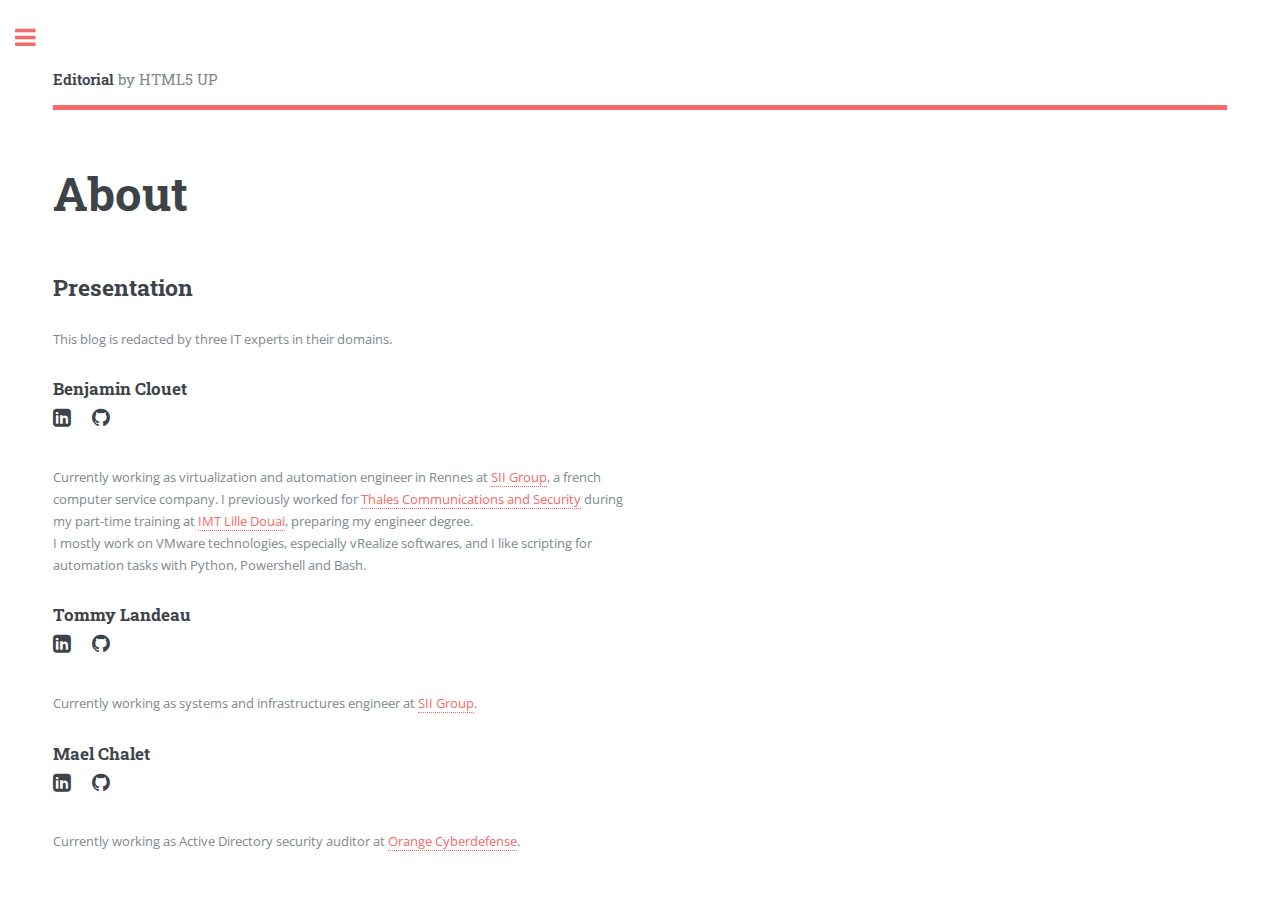
==== commit de89287b: "Update" ====
--- a/about.html
+++ b/about.html
@@ -43,7 +43,12 @@
 													</ul>
 												</h3>
 
-												<p>Currently working as virtualization and automation engineer at <a href="http://www.groupe-sii.com">SII Group</a>.</p>
+												<p>Currently working as virtualization and automation engineer in Rennes at <a href="http://www.groupe-sii.com">SII Group</a>, 
+													a french computer service company. I previously worked for <a href="https://www.thalesgroup.com/en">Thales Communications and Security</a>
+													during my part-time training at <a href="http://imt-lille-douai.fr/">IMT Lille Douai</a>, preparing my engineer degree.
+													<br />
+													I mostly work on VMware technologies, especially vRealize softwares, and I like scripting for automation tasks with Python, Powershell and Bash.
+												</p>
 
 												<h3>Tommy Landeau
 													<ul class="icons">
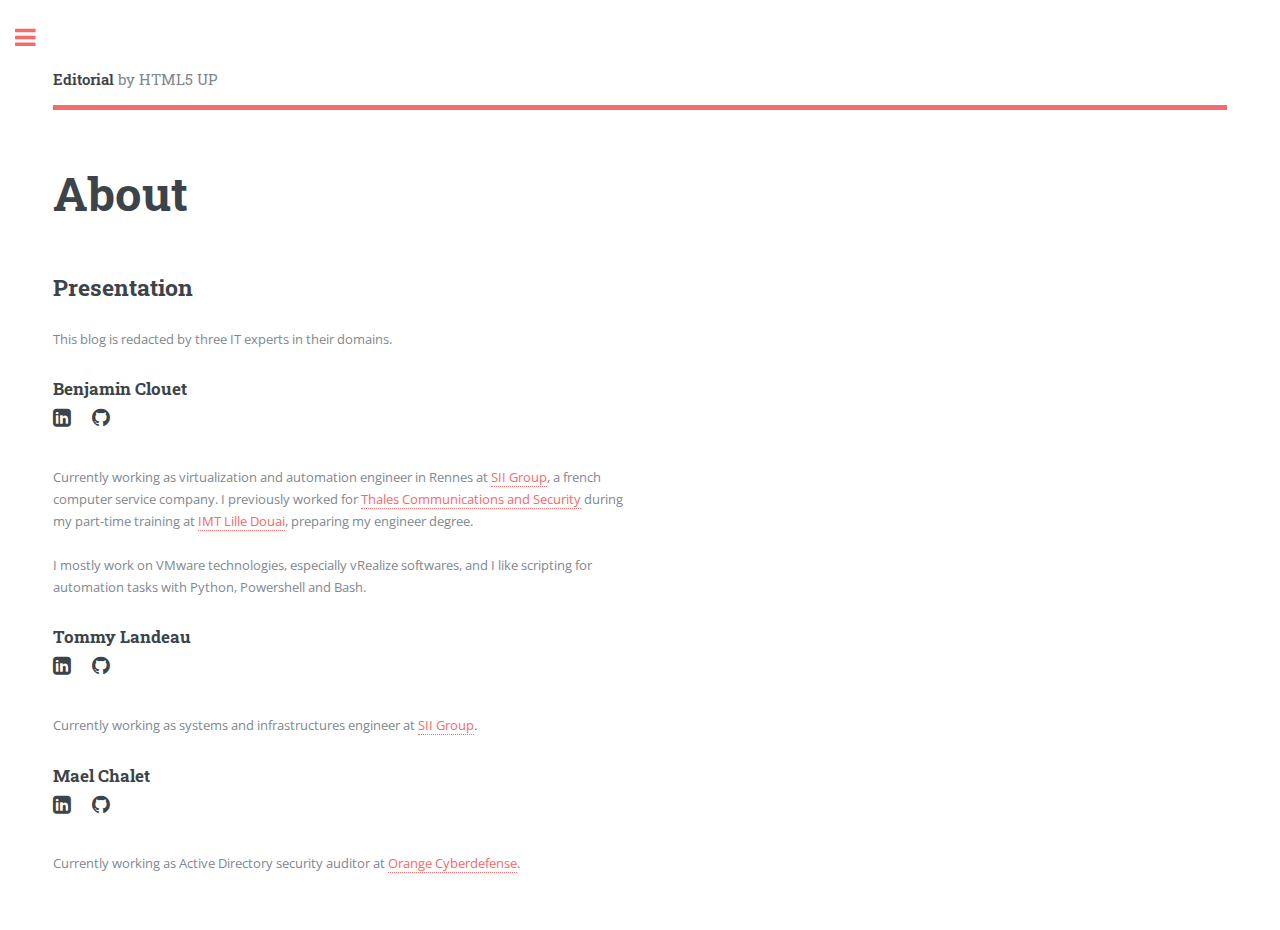
==== commit a4011b55: "Update" ====
--- a/about.html
+++ b/about.html
@@ -46,6 +46,7 @@
 												<p>Currently working as virtualization and automation engineer in Rennes at <a href="http://www.groupe-sii.com">SII Group</a>, 
 													a french computer service company. I previously worked for <a href="https://www.thalesgroup.com/en">Thales Communications and Security</a>
 													during my part-time training at <a href="http://imt-lille-douai.fr/">IMT Lille Douai</a>, preparing my engineer degree.
+													<br />
 													<br />
 													I mostly work on VMware technologies, especially vRealize softwares, and I like scripting for automation tasks with Python, Powershell and Bash.
 												</p>
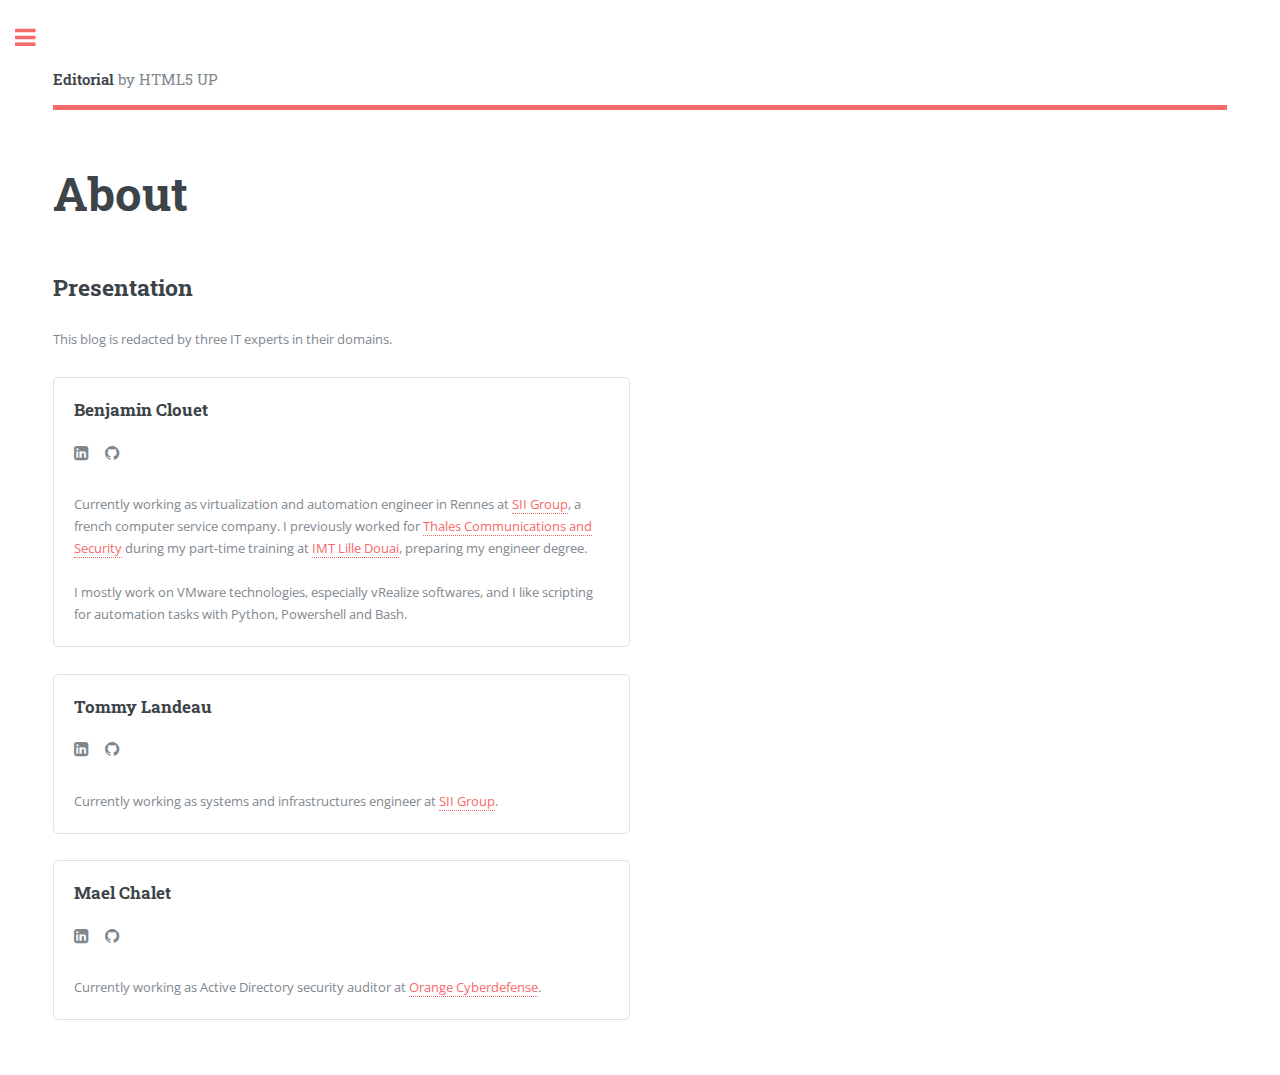
==== commit 219acea8: "Update" ====
--- a/about.html
+++ b/about.html
@@ -36,38 +36,42 @@
 										<p>This blog is redacted by three IT experts in their domains.</p>
 										<div class="row">
 											<div class="col-6 col-12-medium">
-												<h3>Benjamin Clouet 
-													<ul class="icons">
-														<li><a href="https://www.linkedin.com/in/benjamin-clouet-284706ab" class="icon fa-linkedin-square"><span class="label">LinkedIn</span></a></li>
-														<li><a href="https://github.com/bclouet" class="icon fa-github"><span class="label">Github</span></a></li>
-													</ul>
-												</h3>
+												<div class="box">
+													<h3>Benjamin Clouet</h3> 
+														<ul class="icons">
+															<li><a href="https://www.linkedin.com/in/benjamin-clouet-284706ab" class="icon fa-linkedin-square"><span class="label">LinkedIn</span></a></li>
+															<li><a href="https://github.com/bclouet" class="icon fa-github"><span class="label">Github</span></a></li>
+														</ul>
 
-												<p>Currently working as virtualization and automation engineer in Rennes at <a href="http://www.groupe-sii.com">SII Group</a>, 
-													a french computer service company. I previously worked for <a href="https://www.thalesgroup.com/en">Thales Communications and Security</a>
-													during my part-time training at <a href="http://imt-lille-douai.fr/">IMT Lille Douai</a>, preparing my engineer degree.
-													<br />
-													<br />
-													I mostly work on VMware technologies, especially vRealize softwares, and I like scripting for automation tasks with Python, Powershell and Bash.
-												</p>
+													<p>Currently working as virtualization and automation engineer in Rennes at <a href="http://www.groupe-sii.com">SII Group</a>, 
+														a french computer service company. I previously worked for <a href="https://www.thalesgroup.com/en">Thales Communications and Security</a>
+														during my part-time training at <a href="http://imt-lille-douai.fr/">IMT Lille Douai</a>, preparing my engineer degree.
+														<br />
+														<br />
+														I mostly work on VMware technologies, especially vRealize softwares, and I like scripting for automation tasks with Python, Powershell and Bash.
+													</p>
+												</div>
 
-												<h3>Tommy Landeau
-													<ul class="icons">
-														<li><a href="https://www.linkedin.com/in/benjamin-clouet-284706ab" class="icon fa-linkedin-square"><span class="label">LinkedIn</span></a></li>
-														<li><a href="https://github.com/bclouet" class="icon fa-github"><span class="label">Github</span></a></li>
-													</ul>
-												</h3>
+												<div class="box">
+													<h3>Tommy Landeau</h3>
+														<ul class="icons">
+															<li><a href="https://www.linkedin.com/in/benjamin-clouet-284706ab" class="icon fa-linkedin-square"><span class="label">LinkedIn</span></a></li>
+															<li><a href="https://github.com/bclouet" class="icon fa-github"><span class="label">Github</span></a></li>
+														</ul>
 
-												<p>Currently working as systems and infrastructures engineer at <a href="http://www.groupe-sii.com">SII Group</a>.</p>
+													<p>Currently working as systems and infrastructures engineer at <a href="http://www.groupe-sii.com">SII Group</a>.</p>
 
-												<h3>Mael Chalet 
-													<ul class="icons">
-														<li><a href="https://www.linkedin.com/in/benjamin-clouet-284706ab" class="icon fa-linkedin-square"><span class="label">LinkedIn</span></a></li>
-														<li><a href="https://github.com/bclouet" class="icon fa-github"><span class="label">Github</span></a></li>
-													</ul>
-												</h3>
+												</div>
 
-												<p>Currently working as Active Directory security auditor at <a href="https://cyberdefense.orange.com/fr/">Orange Cyberdefense</a>.</p>
+												<div class="box">
+													<h3>Mael Chalet</h3>
+														<ul class="icons">
+															<li><a href="https://www.linkedin.com/in/benjamin-clouet-284706ab" class="icon fa-linkedin-square"><span class="label">LinkedIn</span></a></li>
+															<li><a href="https://github.com/bclouet" class="icon fa-github"><span class="label">Github</span></a></li>
+														</ul>
+
+													<p>Currently working as Active Directory security auditor at <a href="https://cyberdefense.orange.com/fr/">Orange Cyberdefense</a>.</p>
+												</div>
 											</div>
 										</div>
 								</section>
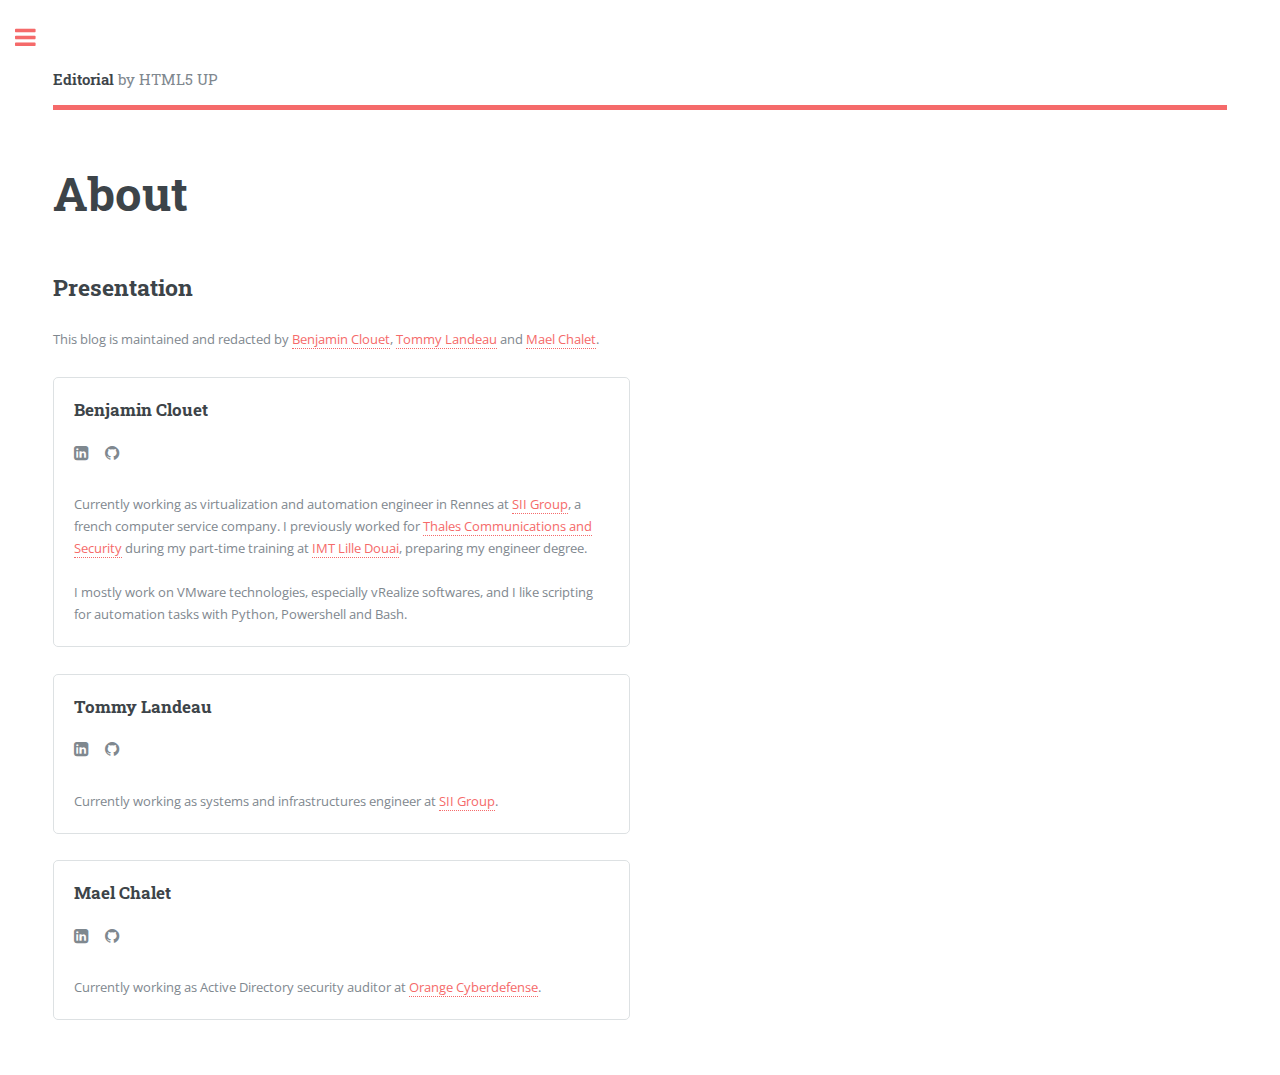
==== commit 9453de7d: "Update" ====
--- a/about.html
+++ b/about.html
@@ -33,10 +33,10 @@
 
 									<!-- Content -->
 										<h2 id="content">Presentation</h2>
-										<p>This blog is redacted by three IT experts in their domains.</p>
+										<p>This blog is maintained and redacted by <a href="#bclouet">Benjamin Clouet</a>, <a href="#tlandeau">Tommy Landeau</a> and <a href="#mchalet">Mael Chalet</a>.</p>
 										<div class="row">
 											<div class="col-6 col-12-medium">
-												<div class="box">
+												<div id="bclouet" class="box">
 													<h3>Benjamin Clouet</h3> 
 														<ul class="icons">
 															<li><a href="https://www.linkedin.com/in/benjamin-clouet-284706ab" class="icon fa-linkedin-square"><span class="label">LinkedIn</span></a></li>
@@ -52,7 +52,7 @@
 													</p>
 												</div>
 
-												<div class="box">
+												<div id="tlandeau" class="box">
 													<h3>Tommy Landeau</h3>
 														<ul class="icons">
 															<li><a href="https://www.linkedin.com/in/benjamin-clouet-284706ab" class="icon fa-linkedin-square"><span class="label">LinkedIn</span></a></li>
@@ -63,7 +63,7 @@
 
 												</div>
 
-												<div class="box">
+												<div id="mchalet" class="box">
 													<h3>Mael Chalet</h3>
 														<ul class="icons">
 															<li><a href="https://www.linkedin.com/in/benjamin-clouet-284706ab" class="icon fa-linkedin-square"><span class="label">LinkedIn</span></a></li>
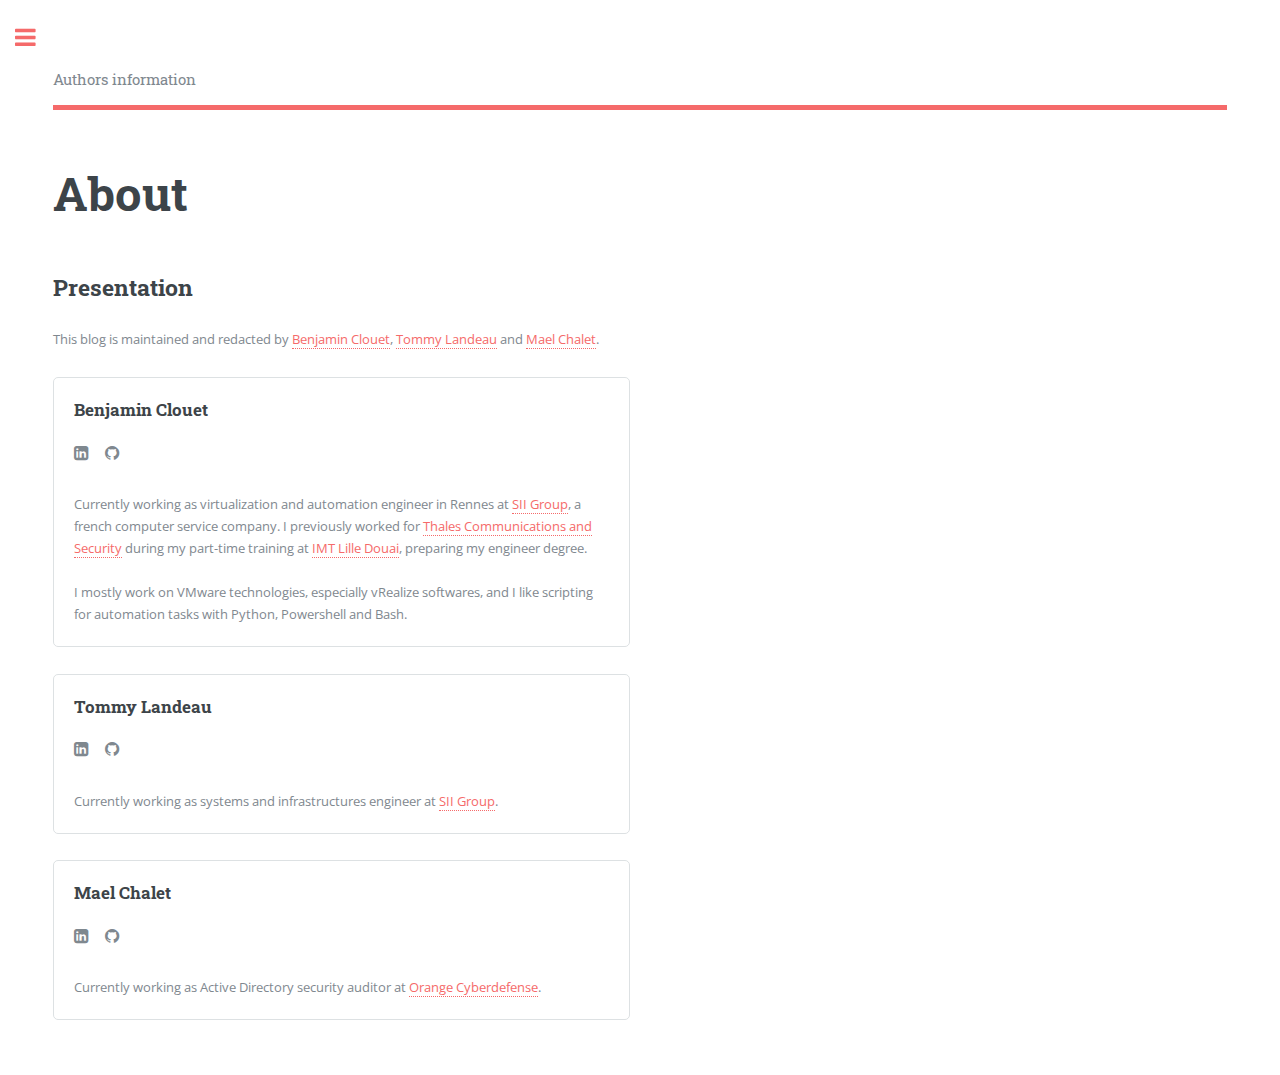
==== commit 97946e74: "Update" ====
--- a/about.html
+++ b/about.html
@@ -22,7 +22,7 @@
 
 							<!-- Header -->
 								<header id="header">
-									<a href="index.html" class="logo"><strong>Editorial</strong> by HTML5 UP</a>
+									<a href="index.html" class="logo">Authors information</a>
 								</header>
 
 							<!-- Content -->
@@ -101,10 +101,10 @@
 										<li>
 											<span class="opener">Tutorials</span>
 											<ul>
-												<li><a href="#">VMware</a></li>
-												<li><a href="#">Databases</a></li>
-												<li><a href="#">Microsoft</a></li>
-												<li><a href="#">Security</a></li>
+												<li><a href="tutorials/vmware.html">VMware</a></li>
+												<li><a href="tutorials/databases.html">Databases</a></li>
+												<li><a href="tutorials/microsoft.html">Microsoft</a></li>
+												<li><a href="tutorials/security.html">Security</a></li>
 											</ul>
 										</li>
 										<li>
@@ -127,15 +127,15 @@
 									</header>
 									<div class="mini-posts">
 										<article>
-											<a href="#" class="image"><img src="images/virtualisation/vmware_icon.png" alt="" /></a>
+											<a href="/tutorials/VMware/vmwareintroduction.html" class="image"><img src="images/virtualisation/vmware_icon.png" alt="" /></a>
 											<p>An introduction to virtualization through VMware technologies.</p>
 										</article>
 										<article>
-											<a href="#" class="image"><img src="images/microsoft/microsoft_icon.png" alt="" /></a>
+											<a href="/tutorials/Microsoft/architecturead.html" class="image"><img src="images/microsoft/microsoft_icon.png" alt="" /></a>
 											<p>Understanding Active Direcrory architecture.</p>
 										</article>
 										<article>
-											<a href="#" class="image"><img src="images/scripting/python_icon.png" alt="" /></a>
+											<a href="/tutorials/VMware/vmwarepython.html" class="image"><img src="images/scripting/python_icon.png" alt="" /></a>
 											<p>Using Python to automate tasks on VMware technologies.</p>
 										</article>
 									</div>
